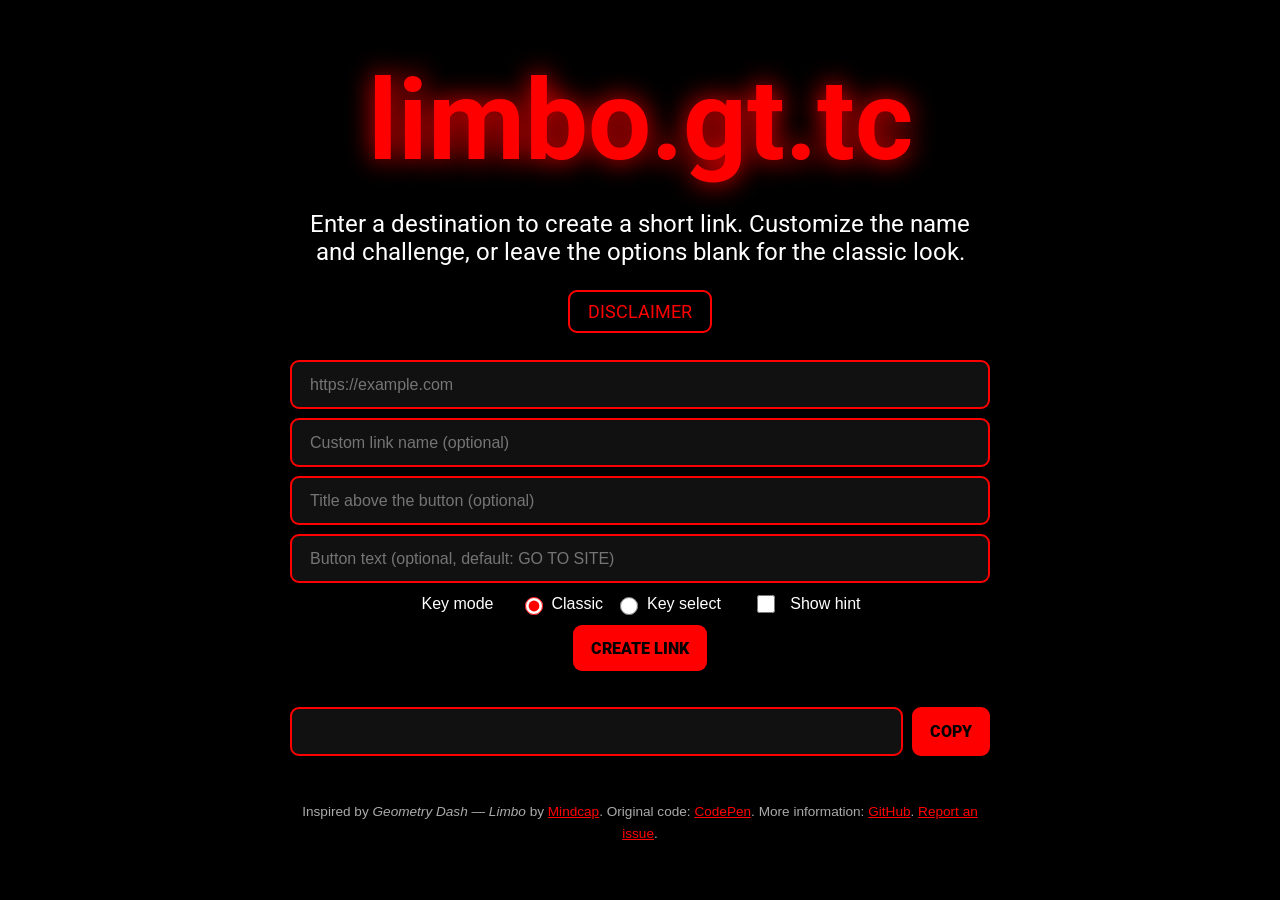
==== index.html @ fcb14371 "Add files via upload" ====
<!doctype html>
<html lang="en">
  <head>
    <meta charset="UTF-8" />
    <meta name="viewport" content="width=device-width, initial-scale=1.0" />
    <title>limbo.gt.tc</title>
    <link rel="stylesheet" href="style.css?v=6" />
    <link rel="icon" type="image/png" href="favicon.png" />
    <script src="script.js?v=7" defer></script>
  </head>
  <body class="generator-page">
    <audio id="limbo-audio" src="limbo.mp3" preload="auto"></audio>
    <main id="link-generator">
      <h1>limbo.gt.tc</h1>
      <p>Enter a destination to create a short link. Customize the name and challenge, or leave the options blank for the classic look.</p>
      <details class="generator-note">
        <summary>DISCLAIMER</summary>
        <p>
          <b>Only HTTPS destinations are accepted.</b> Link names are identifiers,
          not encryption, and anyone with a link can use it. The destination is
          stored on the site database, so links work only while this website
          and its database are available. Do not use this for passwords,
          private documents, or other sensitive information. Some destination
          sites may block redirects, and the challenge requires JavaScript and
          a successful database lookup; audio may be blocked by browser
          settings. <b>Does not support emojis or special characters in the link name, title, nor button text. The site is not responsible for any content on destination sites.</b>
        </p>
      </details>
      <form id="generator-form">
        <input id="destination-input" type="url" placeholder="https://example.com" autocomplete="off" aria-label="Destination URL" required />
        <input id="custom-id-input" type="text" placeholder="Custom link name (optional)" maxlength="36" pattern="[A-Za-z0-9\-]+" autocomplete="off" aria-label="Custom link name (optional)" />
        <input id="page-title-input" type="text" placeholder="Title above the button (optional)" maxlength="80" aria-label="Title above the button (optional)" />
        <input id="button-text-input" type="text" placeholder="Button text (optional, default: GO TO SITE)" maxlength="40" aria-label="Button text (optional, default: GO TO SITE)" />
        <div class="challenge-settings">
          <fieldset class="key-mode-option">
            <legend>Key mode</legend>
            <label><input type="radio" name="key-mode" value="classic" checked /> Classic</label>
            <label><input type="radio" name="key-mode" value="key-select" /> Key select</label>
          </fieldset>
          <label class="checkbox-option">
            <input id="show-hint-input" type="checkbox" />
            Show hint
          </label>
        </div>
        <button type="submit">CREATE LINK</button>
        <span id="form-status" role="status" aria-live="polite"></span>
      </form>
      <div id="generated-link" hidden>
        <input id="link-output" type="text" readonly />
        <button id="copy-link" type="button">COPY</button>
        <span id="copy-status" role="status"></span>
      </div>
      <footer>
        Inspired by <em>Geometry Dash — Limbo</em> by
        <a href="https://www.youtube.com/@mindcap." target="_blank" rel="noopener noreferrer">Mindcap</a>.
        Original code:
        <a href="https://codepen.io/finnchillah/full/mdoGxXd" target="_blank" rel="noopener noreferrer">CodePen</a>.
        More information:
        <a href="https://github.com/syams-sba/limbo.keys" target="_blank" rel="noopener noreferrer">GitHub</a>.
        <a href="mailto:limbo.gt.tc@syamsbhima.com">Report an issue</a>.
      </footer>
    </main>
    <div class="container hidden">
      <div class="key">
        <svg xmlns="http://www.w3.org/2000/svg" viewBox="0 0 24 24">
          <g id="SVGRepo_bgCarrier" stroke-width="0"></g>
          <g
            id="SVGRepo_tracerCarrier"
            stroke-linecap="round"
            stroke-linejoin="round"
          ></g>
          <g id="SVGRepo_iconCarrier">
            <path
              d="M12.65 10C11.83 7.67 9.61 6 7 6c-3.31 0-6 2.69-6 6s2.69 6 6 6c2.61 0 4.83-1.67 5.65-4H17v4h4v-4h2v-4H12.65zM7 14c-1.1 0-2-.9-2-2s.9-2 2-2 2 .9 2 2-.9 2-2 2z"
            ></path>
          </g>
        </svg>
      </div>
      <div class="key">
        <svg xmlns="http://www.w3.org/2000/svg" viewBox="0 0 24 24">
          <g id="SVGRepo_bgCarrier" stroke-width="0"></g>
          <g
            id="SVGRepo_tracerCarrier"
            stroke-linecap="round"
            stroke-linejoin="round"
          ></g>
          <g id="SVGRepo_iconCarrier">
            <path
              d="M12.65 10C11.83 7.67 9.61 6 7 6c-3.31 0-6 2.69-6 6s2.69 6 6 6c2.61 0 4.83-1.67 5.65-4H17v4h4v-4h2v-4H12.65zM7 14c-1.1 0-2-.9-2-2s.9-2 2-2 2 .9 2 2-.9 2-2 2z"
            ></path>
          </g>
        </svg>
      </div>
      <div class="key">
        <svg xmlns="http://www.w3.org/2000/svg" viewBox="0 0 24 24">
          <g id="SVGRepo_bgCarrier" stroke-width="0"></g>
          <g
            id="SVGRepo_tracerCarrier"
            stroke-linecap="round"
            stroke-linejoin="round"
          ></g>
          <g id="SVGRepo_iconCarrier">
            <path
              d="M12.65 10C11.83 7.67 9.61 6 7 6c-3.31 0-6 2.69-6 6s2.69 6 6 6c2.61 0 4.83-1.67 5.65-4H17v4h4v-4h2v-4H12.65zM7 14c-1.1 0-2-.9-2-2s.9-2 2-2 2 .9 2 2-.9 2-2 2z"
            ></path>
          </g>
        </svg>
      </div>
      <div class="key">
        <svg xmlns="http://www.w3.org/2000/svg" viewBox="0 0 24 24">
          <g id="SVGRepo_bgCarrier" stroke-width="0"></g>
          <g
            id="SVGRepo_tracerCarrier"
            stroke-linecap="round"
            stroke-linejoin="round"
          ></g>
          <g id="SVGRepo_iconCarrier">
            <path
              d="M12.65 10C11.83 7.67 9.61 6 7 6c-3.31 0-6 2.69-6 6s2.69 6 6 6c2.61 0 4.83-1.67 5.65-4H17v4h4v-4h2v-4H12.65zM7 14c-1.1 0-2-.9-2-2s.9-2 2-2 2 .9 2 2-.9 2-2 2z"
            ></path>
          </g>
        </svg>
      </div>
      <div class="key">
        <svg xmlns="http://www.w3.org/2000/svg" viewBox="0 0 24 24">
          <g id="SVGRepo_bgCarrier" stroke-width="0"></g>
          <g
            id="SVGRepo_tracerCarrier"
            stroke-linecap="round"
            stroke-linejoin="round"
          ></g>
          <g id="SVGRepo_iconCarrier">
            <path
              d="M12.65 10C11.83 7.67 9.61 6 7 6c-3.31 0-6 2.69-6 6s2.69 6 6 6c2.61 0 4.83-1.67 5.65-4H17v4h4v-4h2v-4H12.65zM7 14c-1.1 0-2-.9-2-2s.9-2 2-2 2 .9 2 2-.9 2-2 2z"
            ></path>
          </g>
        </svg>
      </div>
      <div class="key">
        <svg xmlns="http://www.w3.org/2000/svg" viewBox="0 0 24 24">
          <g id="SVGRepo_bgCarrier" stroke-width="0"></g>
          <g
            id="SVGRepo_tracerCarrier"
            stroke-linecap="round"
            stroke-linejoin="round"
          ></g>
          <g id="SVGRepo_iconCarrier">
            <path
              d="M12.65 10C11.83 7.67 9.61 6 7 6c-3.31 0-6 2.69-6 6s2.69 6 6 6c2.61 0 4.83-1.67 5.65-4H17v4h4v-4h2v-4H12.65zM7 14c-1.1 0-2-.9-2-2s.9-2 2-2 2 .9 2 2-.9 2-2 2z"
            ></path>
          </g>
        </svg>
      </div>
      <div class="key">
        <svg xmlns="http://www.w3.org/2000/svg" viewBox="0 0 24 24">
          <g id="SVGRepo_bgCarrier" stroke-width="0"></g>
          <g
            id="SVGRepo_tracerCarrier"
            stroke-linecap="round"
            stroke-linejoin="round"
          ></g>
          <g id="SVGRepo_iconCarrier">
            <path
              d="M12.65 10C11.83 7.67 9.61 6 7 6c-3.31 0-6 2.69-6 6s2.69 6 6 6c2.61 0 4.83-1.67 5.65-4H17v4h4v-4h2v-4H12.65zM7 14c-1.1 0-2-.9-2-2s.9-2 2-2 2 .9 2 2-.9 2-2 2z"
            ></path>
          </g>
        </svg>
      </div>
      <div class="key">
        <svg xmlns="http://www.w3.org/2000/svg" viewBox="0 0 24 24">
          <g id="SVGRepo_bgCarrier" stroke-width="0"></g>
          <g
            id="SVGRepo_tracerCarrier"
            stroke-linecap="round"
            stroke-linejoin="round"
          ></g>
          <g id="SVGRepo_iconCarrier">
            <path
              d="M12.65 10C11.83 7.67 9.61 6 7 6c-3.31 0-6 2.69-6 6s2.69 6 6 6c2.61 0 4.83-1.67 5.65-4H17v4h4v-4h2v-4H12.65zM7 14c-1.1 0-2-.9-2-2s.9-2 2-2 2 .9 2 2-.9 2-2 2z"
            ></path>
          </g>
        </svg>
      </div>
    </div>
    <p id="challenge-hint" hidden>click anywhere when the correct key flashes</p>
    <div id="wrong">WRONG</div>
    <div id="correct">CORRECT</div>
    <div id="link-title" hidden></div>
    <div id="start-button" class="hidden">GO TO SITE</div>
    <a id="create-own-link" href="https://limbo.gt.tc/" hidden>Create your own Limbo link</a>
    <a id="challenge-report-link" href="mailto:limbo.gt.tc@syamsbhima.com">Report an issue</a>
  </body>
</html>
---- style.css ----
@import url('https://fonts.googleapis.com/css2?family=Roboto:wght@900&display=swap');

body {
	height: 100vh;
	height: 100dvh;
	margin: 0px;
	display: flex;
	align-items: center;
	justify-content: center;
	background-color: #000;
	overflow: hidden;
}

#link-generator {
	width: min(90vw, 700px);
	padding: 2vh 0;
	color: #fff;
	text-align: center;
	font-family: Roboto, Arial, sans-serif;
}

body.generator-page {
	height: auto;
	min-height: 100vh;
	min-height: 100dvh;
	overflow-x: hidden;
	overflow-y: auto;
}
body.generator-page #start-button,
body.generator-page .container,
body.generator-page #wrong,
body.generator-page #correct,
body.generator-page #link-title,
body.generator-page #challenge-hint,
body.generator-page #create-own-link,
body.generator-page #challenge-report-link {
	display: none;
}
#create-own-link[hidden] {
	display: none;
}
#link-generator h1 {
	margin: 0 0 1vh;
	color: #f00;
	font-size: clamp(3rem, 10vw, 7rem);
	text-shadow: 0 0 3vh #f00;
}
#link-generator p {
	font-size: clamp(1rem, 2vw, 1.5rem);
}
#link-generator .generator-note {
	margin-top: 1vh;
	font-size: clamp(.9rem, 1.6vw, 1.15rem);
}
#link-generator .generator-note summary {
	display: inline-block;
	padding: 1vh 2vh;
	border: 2px solid #f00;
	border-radius: 1vh;
	color: #f00;
	cursor: pointer;
	font-size: clamp(.9rem, 1.6vw, 1.15rem);
	user-select: none;
}
#link-generator .generator-note summary:hover {
	background: #f00;
	color: #000;
}
#link-generator .generator-note p {
	margin: 1.5vh auto 0;
	max-width: 650px;
	color: #ccc;
	font: 1rem/1.5 Arial, sans-serif;
}
#link-generator footer {
	margin-top: 4vh;
	color: #aaa;
	font: .85rem Arial, sans-serif;
	line-height: 1.6;
}
#link-generator footer a {
	color: #f00;
}
#link-generator footer a:hover {
	color: #ff0;
}
#generator-form, #generated-link {
	display: flex;
	gap: 1vh;
	justify-content: center;
	flex-wrap: wrap;
	margin-top: 3vh;
}
#destination-input, #custom-id-input, #page-title-input, #button-text-input,
#link-output {
	flex: 1 1 400px;
	min-width: 0;
	box-sizing: border-box;
	padding: 1.5vh 2vh;
	border: 2px solid #f00;
	border-radius: 1vh;
	background: #111;
	color: #fff;
	font: 1rem Arial, sans-serif;
}
#generator-form button, #copy-link {
	padding: 1.5vh 2vh;
	border: 0;
	border-radius: 1vh;
	background: #f00;
	color: #000;
	font: 900 1rem Roboto, Arial, sans-serif;
	cursor: pointer;
}
#generator-form button:hover, #copy-link:hover {
	background: #ff0;
}
#copy-status {
	width: 100%;
	color: #0f0;
	font: 1rem Arial, sans-serif;
}
#form-status {
	width: 100%;
	color: #f88;
	font: 1rem Arial, sans-serif;
}
.challenge-settings {
	flex: 1 1 100%;
	display: flex;
	align-items: center;
	justify-content: center;
	gap: 2rem;
	flex-wrap: wrap;
}
.key-mode-option {
	display: flex;
	align-items: center;
	gap: .75rem;
	margin: 0;
	padding: 0;
	border: 0;
	color: #fff;
	font: 1rem Arial, sans-serif;
}
.key-mode-option legend {
	float: left;
	margin-right: .75rem;
}
.key-mode-option label {
	display: inline-flex;
	align-items: center;
	gap: .35rem;
	cursor: pointer;
}
.key-mode-option input,
.checkbox-option input {
	accent-color: #f00;
}
.checkbox-option {
	color: #fff;
	font: 1rem Arial, sans-serif;
	cursor: pointer;
	display: flex;
	align-items: center;
	gap: .75rem;
}
.checkbox-option input,
.key-mode-option input {
	width: 1.15rem;
	height: 1.15rem;
}

#start-button {
	padding: 2vh 5vh;
	border-radius: 4vh;
	position: absolute;
	max-width: 90vw;
	box-sizing: border-box;
	background-color: #f00;
	font-size: clamp(1.5rem, 10vh, 4rem);
	font-family: Roboto, Arial, sans-serif;
	text-align: center;
	cursor: pointer;
	transition: scale .2s ease, background-color .2s ease, translate .3s ease-in-out;
	user-select: none;
}
#start-button:hover {
	scale: 1.1;
	background-color: #ff0;
}
#start-button:active {
	scale: .95;
}
#create-own-link {
	position: absolute;
	top: calc(50% + clamp(4rem, 10vh, 5.5rem));
	color: #f00;
	font: .9rem Arial, sans-serif;
	text-align: center;
	text-shadow: 0 0 1vh #f00;
}
#create-own-link:hover {
	color: #ff0;
}
#challenge-report-link {
	position: absolute;
	top: calc(50% + clamp(5.5rem, 13vh, 7rem));
	color: #f00;
	font: .9rem Arial, sans-serif;
	text-align: center;
	text-shadow: 0 0 1vh #f00;
}
#challenge-report-link:hover {
	color: #ff0;
}
#start-button.hidden {
	translate: 0px 60vh;
	pointer-events: none;
}
#link-title {
	position: absolute;
	bottom: calc(50% + clamp(5rem, 10vh, 7rem));
	width: min(90vw, 700px);
	padding: 0 1rem;
	box-sizing: border-box;
	color: #fff;
	font: 900 clamp(1.2rem, 5vh, 2.5rem) Roboto, Arial, sans-serif;
	text-align: center;
	text-shadow: 0 0 2vh #fff;
}
#challenge-hint {
	position: absolute;
	top: calc(50% + 31vh);
	width: 90vw;
	margin: 0;
	color: #fff;
	font: .85rem Arial, sans-serif;
	text-align: center;
	text-shadow: 0 0 1vh #fff;
	pointer-events: none;
}

.container {
	width: min(40vh, 44vw);
	height: min(80vh, 88vw);
	position: absolute;
	display: flex;
	flex-wrap: wrap;
	transition: opacity 1s ease, scale 1s ease-in-out;
}
.container.hidden {
	opacity: 0;
	scale: 1.5;
	pointer-events: none;
}

.rotary-container:not(.hidden) {
	transition: opacity 1.3s ease;
}
.rotary-container {
	position: absolute;
	top: 50%;
	left: 50%;
	width: 0;
	height: 0;
}
.rotary-container.hidden {
	opacity: 0;
}

.key {
	width: min(20vh, 22vw);
	height: min(20vh, 22vw);
	--col: #f00;
	color: var(--col);
	text-shadow: 0px 0px 8vh var(--col);
	transition: color .3s ease, text-shadow .3s ease;
	font-size: 16vh;
	font-family: Roboto, Arial, sans-serif;
	font-weight: 900;
	display: flex;
	align-items: center;
	justify-content: center;
	user-select: none;
}
.key svg {
	width: 56%;
	height: 56%;
	fill: currentColor;
	filter: drop-shadow(0 0 5px currentColor);
}
.rotary-container > .key {
	position: absolute;
	left: calc(20vmin * var(--x) - min(10vh, 11vw));
	top: calc(20vmin * var(--y) - min(10vh, 11vw));
}
.rotary-container > .key:nth-child(1) {
	--x: sqrt(.5);
	--y: calc(0 - sqrt(.5));
}
.rotary-container > .key:nth-child(2) {
	--x: 0;
	--y: -1;
}
.rotary-container > .key:nth-child(3) {
	--x: calc(0 - sqrt(.5));
	--y: calc(0 - sqrt(.5));
}
.rotary-container > .key:nth-child(4) {
	--x: -1;
	--y: 0;
}
.rotary-container > .key:nth-child(5) {
	--x: calc(0 - sqrt(.5));
	--y: sqrt(.5);
}
.rotary-container > .key:nth-child(6) {
	--x: 0;
	--y: 1;
}
.rotary-container > .key:nth-child(7) {
	--x: sqrt(.5);
	--y: sqrt(.5);
}
.rotary-container > .key:nth-child(8) {
	--x: 1;
	--y: 0;
}
.rotary-container.key-select-mode > .key {
	cursor: pointer;
}
.rotary-container.key-select-mode > .key:focus-visible {
	outline: 2px solid #fff;
	outline-offset: 4px;
}

#wrong, #correct {
	position: absolute;
	opacity: 0;
	font-size: 18vw;
	cursor: default;
	pointer-events: none;
}

@media (max-width: 600px) {
	#link-generator {
		width: 92vw;
		padding: max(1rem, env(safe-area-inset-top)) 0 max(1rem, env(safe-area-inset-bottom));
	}
	#link-generator h1 {
		font-size: clamp(2.75rem, 15vw, 4.5rem);
	}
	#link-generator > p {
		margin: .75rem 0;
	}
	#generator-form, #generated-link {
		gap: .65rem;
		margin-top: 1rem;
	}
	#destination-input, #custom-id-input, #page-title-input, #button-text-input,
	#link-output {
		flex-basis: 100%;
		padding: .85rem 1rem;
		font-size: 1rem;
	}
	#generator-form button, #copy-link {
		width: 100%;
		min-height: 48px;
		padding: .8rem 1rem;
	}
	.checkbox-option {
		justify-content: flex-start;
		text-align: left;
		line-height: 1.4;
	}
	.challenge-settings {
		justify-content: flex-start;
		gap: .5rem;
	}
	.key-mode-option {
		gap: .25rem;
		font-size: .85rem;
	}
	.key-mode-option legend {
		margin-right: .25rem;
	}
	.checkbox-option {
		gap: .4rem;
		font-size: .85rem;
	}
	.checkbox-option input,
	.key-mode-option input {
		width: 1rem;
		height: 1rem;
	}
	#link-title {
		bottom: calc(50% + 5.5rem);
		width: 92vw;
		font-size: clamp(1.15rem, 6vw, 2rem);
	}
	#start-button {
		max-width: 84vw;
		padding: 1rem 1.25rem;
		font-size: clamp(1.35rem, 8vw, 2.5rem);
		border-radius: 2rem;
	}
	#challenge-hint {
		top: calc(50% + min(31vh, 35vw));
		width: 92vw;
		padding: 0 .5rem;
		box-sizing: border-box;
		font-size: .75rem;
		line-height: 1.35;
	}
}
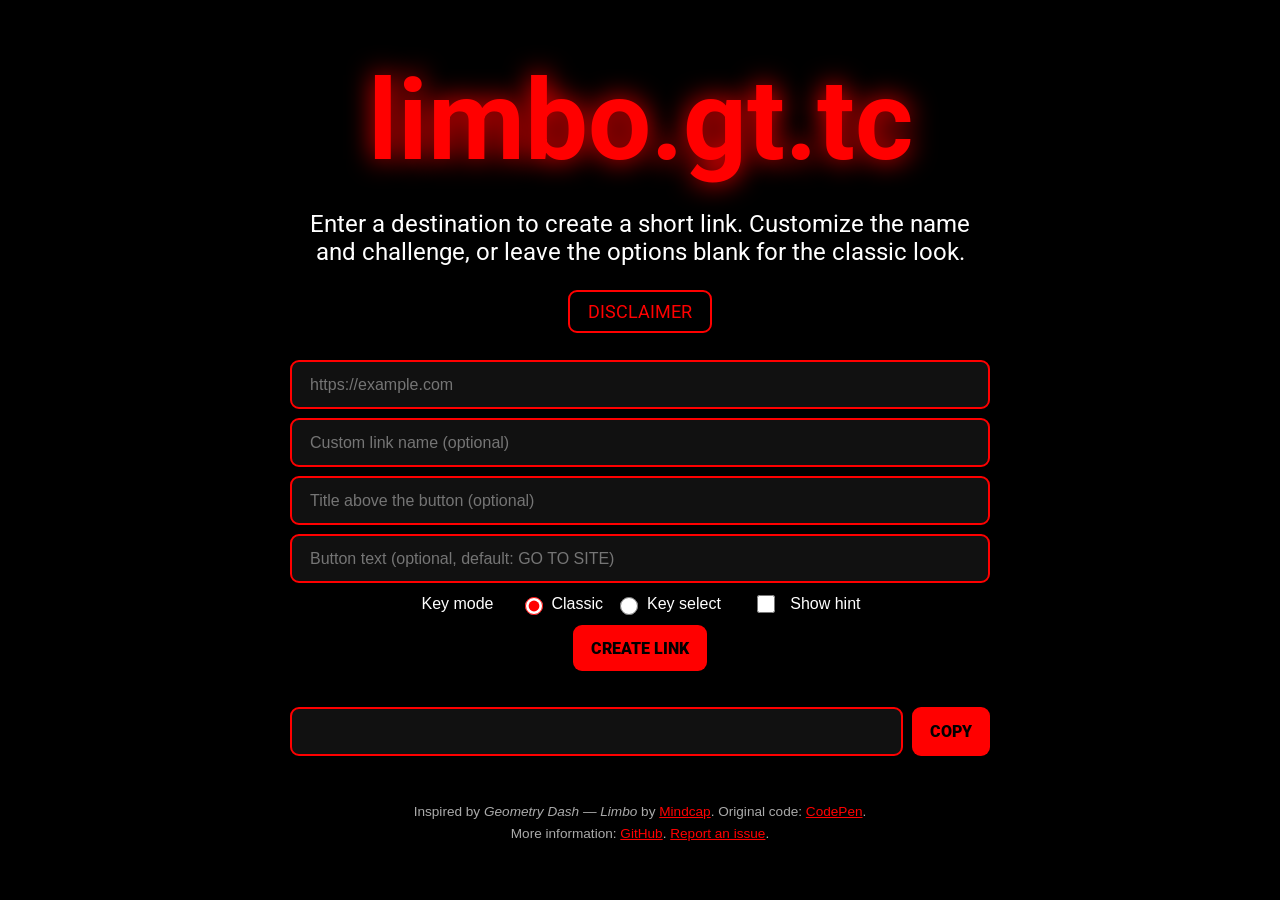
==== commit 2e8cd23e: "Add files via upload" ====
--- a/index.html
+++ b/index.html
@@ -55,6 +55,7 @@
         <a href="https://www.youtube.com/@mindcap." target="_blank" rel="noopener noreferrer">Mindcap</a>.
         Original code:
         <a href="https://codepen.io/finnchillah/full/mdoGxXd" target="_blank" rel="noopener noreferrer">CodePen</a>.
+        <br>
         More information:
         <a href="https://github.com/syams-sba/limbo.keys" target="_blank" rel="noopener noreferrer">GitHub</a>.
         <a href="mailto:limbo.gt.tc@syamsbhima.com">Report an issue</a>.
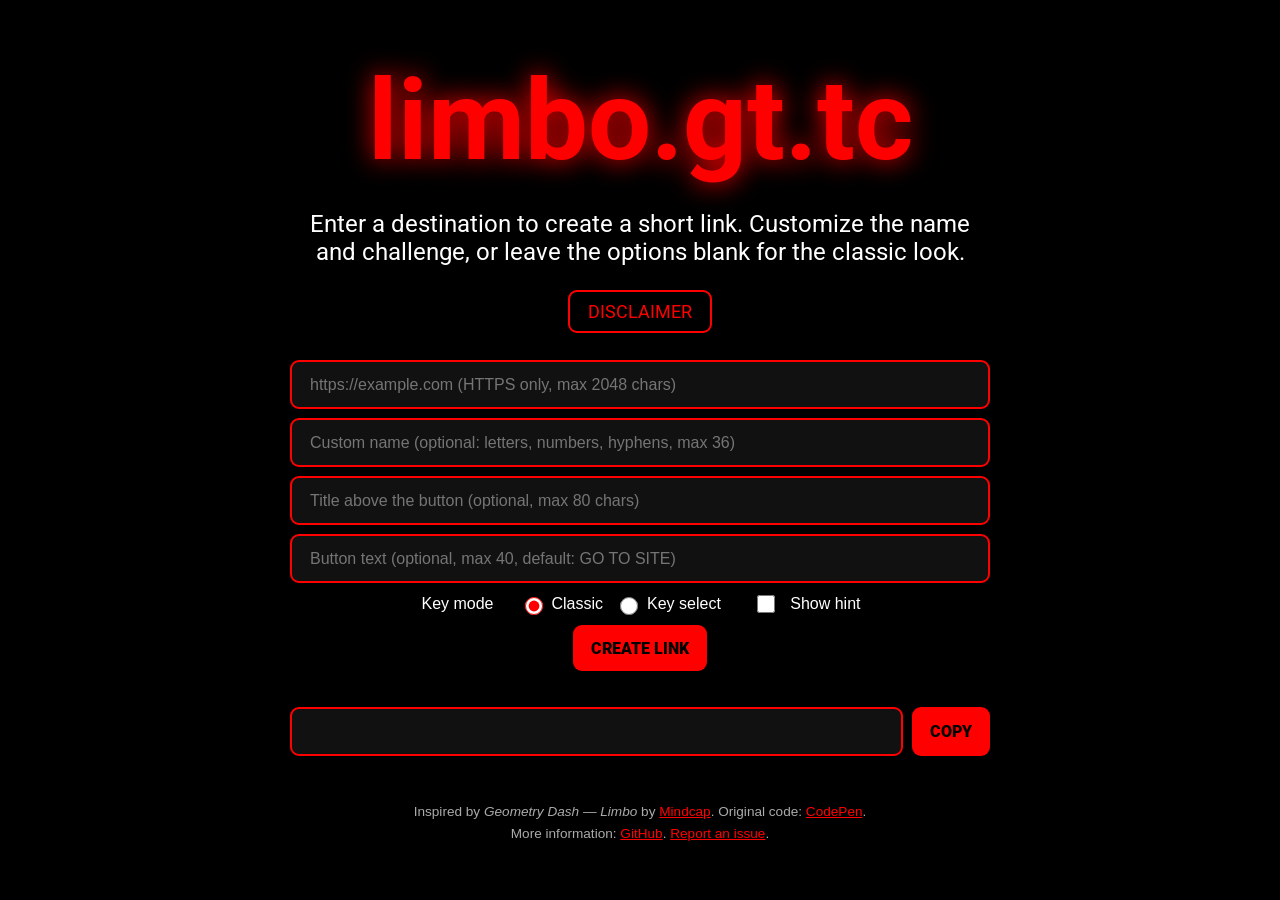
==== commit 9b1443ab: "Add files via upload" ====
--- a/index.html
+++ b/index.html
@@ -4,9 +4,9 @@
     <meta charset="UTF-8" />
     <meta name="viewport" content="width=device-width, initial-scale=1.0" />
     <title>limbo.gt.tc</title>
-    <link rel="stylesheet" href="style.css?v=6" />
+    <link rel="stylesheet" href="style.css?v=7" />
     <link rel="icon" type="image/png" href="favicon.png" />
-    <script src="script.js?v=7" defer></script>
+    <script src="script.js?v=8" defer></script>
   </head>
   <body class="generator-page">
     <audio id="limbo-audio" src="limbo.mp3" preload="auto"></audio>
@@ -16,6 +16,9 @@
       <details class="generator-note">
         <summary>DISCLAIMER</summary>
         <p>
+          <b>Photosensitivity warning:</b> the challenge uses flashing,
+          blinking, and rotating visuals plus audio, and may not be suitable
+          for people with photosensitive epilepsy or motion sensitivity.
           <b>Only HTTPS destinations are accepted.</b> Link names are identifiers,
           not encryption, and anyone with a link can use it. The destination is
           stored on the site database, so links work only while this website
@@ -27,10 +30,10 @@
         </p>
       </details>
       <form id="generator-form">
-        <input id="destination-input" type="url" placeholder="https://example.com" autocomplete="off" aria-label="Destination URL" required />
-        <input id="custom-id-input" type="text" placeholder="Custom link name (optional)" maxlength="36" pattern="[A-Za-z0-9\-]+" autocomplete="off" aria-label="Custom link name (optional)" />
-        <input id="page-title-input" type="text" placeholder="Title above the button (optional)" maxlength="80" aria-label="Title above the button (optional)" />
-        <input id="button-text-input" type="text" placeholder="Button text (optional, default: GO TO SITE)" maxlength="40" aria-label="Button text (optional, default: GO TO SITE)" />
+        <input id="destination-input" type="url" placeholder="https://example.com (HTTPS only, max 2048 chars)" maxlength="2048" autocomplete="off" aria-label="Destination URL (HTTPS only, max 2048 characters)" required />
+        <input id="custom-id-input" type="text" placeholder="Custom name (optional: letters, numbers, hyphens, max 36)" maxlength="36" pattern="[A-Za-z0-9\-]+" autocomplete="off" aria-label="Custom link name (optional, letters, numbers and hyphens, max 36 characters)" />
+        <input id="page-title-input" type="text" placeholder="Title above the button (optional, max 80 chars)" maxlength="80" aria-label="Title above the button (optional, max 80 characters)" />
+        <input id="button-text-input" type="text" placeholder="Button text (optional, max 40, default: GO TO SITE)" maxlength="40" aria-label="Button text (optional, max 40 characters, default: GO TO SITE)" />
         <div class="challenge-settings">
           <fieldset class="key-mode-option">
             <legend>Key mode</legend>
@@ -190,5 +193,6 @@
     <div id="start-button" class="hidden">GO TO SITE</div>
     <a id="create-own-link" href="https://limbo.gt.tc/" hidden>Create your own Limbo link</a>
     <a id="challenge-report-link" href="mailto:limbo.gt.tc@syamsbhima.com">Report an issue</a>
+    <p id="challenge-warning">Warning: flashing lights and sound.</p>
   </body>
 </html>
--- a/style.css
+++ b/style.css
@@ -33,7 +33,8 @@
 body.generator-page #link-title,
 body.generator-page #challenge-hint,
 body.generator-page #create-own-link,
-body.generator-page #challenge-report-link {
+body.generator-page #challenge-report-link,
+body.generator-page #challenge-warning {
 	display: none;
 }
 #create-own-link[hidden] {
@@ -213,6 +214,17 @@
 }
 #challenge-report-link:hover {
 	color: #ff0;
+}
+#challenge-warning {
+	position: absolute;
+	top: calc(50% + clamp(7.5rem, 17vh, 9.5rem));
+	margin: 0;
+	color: #aaa;
+	font: .8rem Arial, sans-serif;
+	text-align: center;
+}
+#challenge-warning[hidden] {
+	display: none;
 }
 #start-button.hidden {
 	translate: 0px 60vh;
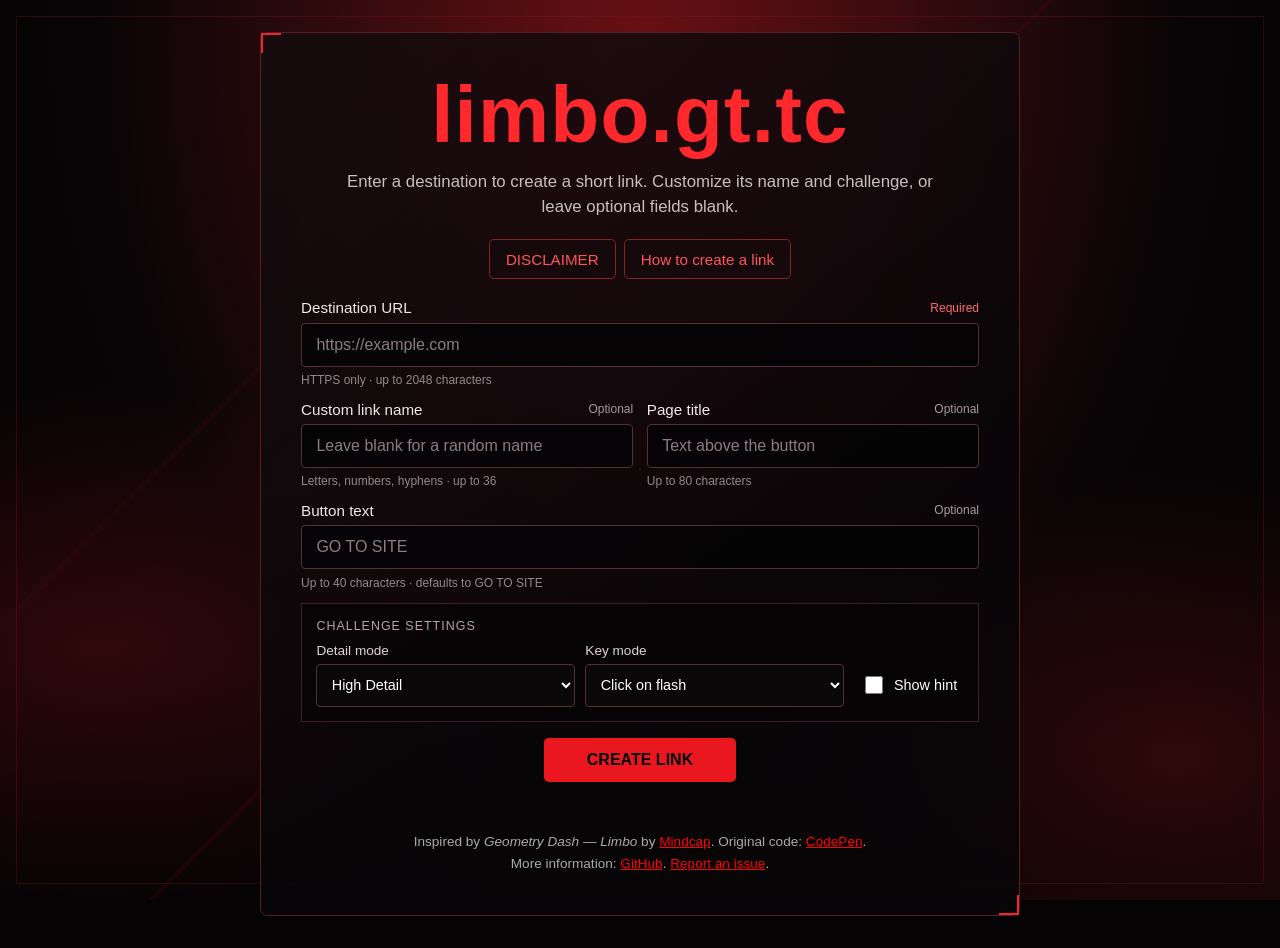
==== commit de8c227a: "Add files via upload" ====
--- a/index.html
+++ b/index.html
@@ -1,198 +1,374 @@
-<!doctype html>
-<html lang="en">
-  <head>
-    <meta charset="UTF-8" />
-    <meta name="viewport" content="width=device-width, initial-scale=1.0" />
-    <title>limbo.gt.tc</title>
-    <link rel="stylesheet" href="style.css?v=7" />
-    <link rel="icon" type="image/png" href="favicon.png" />
-    <script src="script.js?v=8" defer></script>
-  </head>
-  <body class="generator-page">
-    <audio id="limbo-audio" src="limbo.mp3" preload="auto"></audio>
-    <main id="link-generator">
-      <h1>limbo.gt.tc</h1>
-      <p>Enter a destination to create a short link. Customize the name and challenge, or leave the options blank for the classic look.</p>
-      <details class="generator-note">
-        <summary>DISCLAIMER</summary>
-        <p>
-          <b>Photosensitivity warning:</b> the challenge uses flashing,
-          blinking, and rotating visuals plus audio, and may not be suitable
-          for people with photosensitive epilepsy or motion sensitivity.
-          <b>Only HTTPS destinations are accepted.</b> Link names are identifiers,
-          not encryption, and anyone with a link can use it. The destination is
-          stored on the site database, so links work only while this website
-          and its database are available. Do not use this for passwords,
-          private documents, or other sensitive information. Some destination
-          sites may block redirects, and the challenge requires JavaScript and
-          a successful database lookup; audio may be blocked by browser
-          settings. <b>Does not support emojis or special characters in the link name, title, nor button text. The site is not responsible for any content on destination sites.</b>
-        </p>
-      </details>
-      <form id="generator-form">
-        <input id="destination-input" type="url" placeholder="https://example.com (HTTPS only, max 2048 chars)" maxlength="2048" autocomplete="off" aria-label="Destination URL (HTTPS only, max 2048 characters)" required />
-        <input id="custom-id-input" type="text" placeholder="Custom name (optional: letters, numbers, hyphens, max 36)" maxlength="36" pattern="[A-Za-z0-9\-]+" autocomplete="off" aria-label="Custom link name (optional, letters, numbers and hyphens, max 36 characters)" />
-        <input id="page-title-input" type="text" placeholder="Title above the button (optional, max 80 chars)" maxlength="80" aria-label="Title above the button (optional, max 80 characters)" />
-        <input id="button-text-input" type="text" placeholder="Button text (optional, max 40, default: GO TO SITE)" maxlength="40" aria-label="Button text (optional, max 40 characters, default: GO TO SITE)" />
-        <div class="challenge-settings">
-          <fieldset class="key-mode-option">
-            <legend>Key mode</legend>
-            <label><input type="radio" name="key-mode" value="classic" checked /> Classic</label>
-            <label><input type="radio" name="key-mode" value="key-select" /> Key select</label>
-          </fieldset>
-          <label class="checkbox-option">
-            <input id="show-hint-input" type="checkbox" />
-            Show hint
-          </label>
-        </div>
-        <button type="submit">CREATE LINK</button>
-        <span id="form-status" role="status" aria-live="polite"></span>
-      </form>
-      <div id="generated-link" hidden>
-        <input id="link-output" type="text" readonly />
-        <button id="copy-link" type="button">COPY</button>
-        <span id="copy-status" role="status"></span>
-      </div>
-      <footer>
-        Inspired by <em>Geometry Dash — Limbo</em> by
-        <a href="https://www.youtube.com/@mindcap." target="_blank" rel="noopener noreferrer">Mindcap</a>.
-        Original code:
-        <a href="https://codepen.io/finnchillah/full/mdoGxXd" target="_blank" rel="noopener noreferrer">CodePen</a>.
-        <br>
-        More information:
-        <a href="https://github.com/syams-sba/limbo.keys" target="_blank" rel="noopener noreferrer">GitHub</a>.
-        <a href="mailto:limbo.gt.tc@syamsbhima.com">Report an issue</a>.
-      </footer>
-    </main>
-    <div class="container hidden">
-      <div class="key">
-        <svg xmlns="http://www.w3.org/2000/svg" viewBox="0 0 24 24">
-          <g id="SVGRepo_bgCarrier" stroke-width="0"></g>
-          <g
-            id="SVGRepo_tracerCarrier"
-            stroke-linecap="round"
-            stroke-linejoin="round"
-          ></g>
-          <g id="SVGRepo_iconCarrier">
-            <path
-              d="M12.65 10C11.83 7.67 9.61 6 7 6c-3.31 0-6 2.69-6 6s2.69 6 6 6c2.61 0 4.83-1.67 5.65-4H17v4h4v-4h2v-4H12.65zM7 14c-1.1 0-2-.9-2-2s.9-2 2-2 2 .9 2 2-.9 2-2 2z"
-            ></path>
-          </g>
-        </svg>
-      </div>
-      <div class="key">
-        <svg xmlns="http://www.w3.org/2000/svg" viewBox="0 0 24 24">
-          <g id="SVGRepo_bgCarrier" stroke-width="0"></g>
-          <g
-            id="SVGRepo_tracerCarrier"
-            stroke-linecap="round"
-            stroke-linejoin="round"
-          ></g>
-          <g id="SVGRepo_iconCarrier">
-            <path
-              d="M12.65 10C11.83 7.67 9.61 6 7 6c-3.31 0-6 2.69-6 6s2.69 6 6 6c2.61 0 4.83-1.67 5.65-4H17v4h4v-4h2v-4H12.65zM7 14c-1.1 0-2-.9-2-2s.9-2 2-2 2 .9 2 2-.9 2-2 2z"
-            ></path>
-          </g>
-        </svg>
-      </div>
-      <div class="key">
-        <svg xmlns="http://www.w3.org/2000/svg" viewBox="0 0 24 24">
-          <g id="SVGRepo_bgCarrier" stroke-width="0"></g>
-          <g
-            id="SVGRepo_tracerCarrier"
-            stroke-linecap="round"
-            stroke-linejoin="round"
-          ></g>
-          <g id="SVGRepo_iconCarrier">
-            <path
-              d="M12.65 10C11.83 7.67 9.61 6 7 6c-3.31 0-6 2.69-6 6s2.69 6 6 6c2.61 0 4.83-1.67 5.65-4H17v4h4v-4h2v-4H12.65zM7 14c-1.1 0-2-.9-2-2s.9-2 2-2 2 .9 2 2-.9 2-2 2z"
-            ></path>
-          </g>
-        </svg>
-      </div>
-      <div class="key">
-        <svg xmlns="http://www.w3.org/2000/svg" viewBox="0 0 24 24">
-          <g id="SVGRepo_bgCarrier" stroke-width="0"></g>
-          <g
-            id="SVGRepo_tracerCarrier"
-            stroke-linecap="round"
-            stroke-linejoin="round"
-          ></g>
-          <g id="SVGRepo_iconCarrier">
-            <path
-              d="M12.65 10C11.83 7.67 9.61 6 7 6c-3.31 0-6 2.69-6 6s2.69 6 6 6c2.61 0 4.83-1.67 5.65-4H17v4h4v-4h2v-4H12.65zM7 14c-1.1 0-2-.9-2-2s.9-2 2-2 2 .9 2 2-.9 2-2 2z"
-            ></path>
-          </g>
-        </svg>
-      </div>
-      <div class="key">
-        <svg xmlns="http://www.w3.org/2000/svg" viewBox="0 0 24 24">
-          <g id="SVGRepo_bgCarrier" stroke-width="0"></g>
-          <g
-            id="SVGRepo_tracerCarrier"
-            stroke-linecap="round"
-            stroke-linejoin="round"
-          ></g>
-          <g id="SVGRepo_iconCarrier">
-            <path
-              d="M12.65 10C11.83 7.67 9.61 6 7 6c-3.31 0-6 2.69-6 6s2.69 6 6 6c2.61 0 4.83-1.67 5.65-4H17v4h4v-4h2v-4H12.65zM7 14c-1.1 0-2-.9-2-2s.9-2 2-2 2 .9 2 2-.9 2-2 2z"
-            ></path>
-          </g>
-        </svg>
-      </div>
-      <div class="key">
-        <svg xmlns="http://www.w3.org/2000/svg" viewBox="0 0 24 24">
-          <g id="SVGRepo_bgCarrier" stroke-width="0"></g>
-          <g
-            id="SVGRepo_tracerCarrier"
-            stroke-linecap="round"
-            stroke-linejoin="round"
-          ></g>
-          <g id="SVGRepo_iconCarrier">
-            <path
-              d="M12.65 10C11.83 7.67 9.61 6 7 6c-3.31 0-6 2.69-6 6s2.69 6 6 6c2.61 0 4.83-1.67 5.65-4H17v4h4v-4h2v-4H12.65zM7 14c-1.1 0-2-.9-2-2s.9-2 2-2 2 .9 2 2-.9 2-2 2z"
-            ></path>
-          </g>
-        </svg>
-      </div>
-      <div class="key">
-        <svg xmlns="http://www.w3.org/2000/svg" viewBox="0 0 24 24">
-          <g id="SVGRepo_bgCarrier" stroke-width="0"></g>
-          <g
-            id="SVGRepo_tracerCarrier"
-            stroke-linecap="round"
-            stroke-linejoin="round"
-          ></g>
-          <g id="SVGRepo_iconCarrier">
-            <path
-              d="M12.65 10C11.83 7.67 9.61 6 7 6c-3.31 0-6 2.69-6 6s2.69 6 6 6c2.61 0 4.83-1.67 5.65-4H17v4h4v-4h2v-4H12.65zM7 14c-1.1 0-2-.9-2-2s.9-2 2-2 2 .9 2 2-.9 2-2 2z"
-            ></path>
-          </g>
-        </svg>
-      </div>
-      <div class="key">
-        <svg xmlns="http://www.w3.org/2000/svg" viewBox="0 0 24 24">
-          <g id="SVGRepo_bgCarrier" stroke-width="0"></g>
-          <g
-            id="SVGRepo_tracerCarrier"
-            stroke-linecap="round"
-            stroke-linejoin="round"
-          ></g>
-          <g id="SVGRepo_iconCarrier">
-            <path
-              d="M12.65 10C11.83 7.67 9.61 6 7 6c-3.31 0-6 2.69-6 6s2.69 6 6 6c2.61 0 4.83-1.67 5.65-4H17v4h4v-4h2v-4H12.65zM7 14c-1.1 0-2-.9-2-2s.9-2 2-2 2 .9 2 2-.9 2-2 2z"
-            ></path>
-          </g>
-        </svg>
-      </div>
-    </div>
-    <p id="challenge-hint" hidden>click anywhere when the correct key flashes</p>
-    <div id="wrong">WRONG</div>
-    <div id="correct">CORRECT</div>
-    <div id="link-title" hidden></div>
-    <div id="start-button" class="hidden">GO TO SITE</div>
-    <a id="create-own-link" href="https://limbo.gt.tc/" hidden>Create your own Limbo link</a>
-    <a id="challenge-report-link" href="mailto:limbo.gt.tc@syamsbhima.com">Report an issue</a>
-    <p id="challenge-warning">Warning: flashing lights and sound.</p>
-  </body>
-</html>
+<!doctype html>
+<html lang="en">
+  <head>
+    <meta charset="UTF-8" />
+    <meta name="viewport" content="width=device-width, initial-scale=1.0" />
+    <title>limbo.gt.tc</title>
+    <link rel="stylesheet" href="style.css?v=31" />
+    <link rel="icon" type="image/png" href="favicon.png" />
+    <script src="script.js?v=24" defer></script>
+  </head>
+  <body class="generator-page">
+    <audio id="limbo-audio" src="limbo.mp3" preload="auto"></audio>
+    <main id="link-generator">
+      <h1>limbo.gt.tc</h1>
+      <p>Enter a destination to create a short link. Customize its name and challenge, or leave optional fields blank.</p>
+      <nav class="generator-links" aria-label="Link information">
+        <details class="generator-note">
+          <summary>DISCLAIMER</summary>
+          <p>
+            <b>Photosensitivity warning:</b> the challenge uses flashing,
+            blinking, and rotating visuals plus audio, and may not be suitable
+            for people with photosensitive epilepsy or motion sensitivity.
+            <b>Only HTTPS destinations are accepted.</b> Link names are identifiers,
+            not encryption, and anyone with a link can use it. The destination is
+            stored on the site database, so links work only while this website
+            and its database are available. Do not use this for passwords,
+            private documents, or other sensitive information. Some destination
+            sites may block redirects, and the challenge requires JavaScript and
+            a successful database lookup; audio may be blocked by browser
+            settings. <b>Does not support emojis or special characters in the link name, title, nor button text. The site is not responsible for any content on destination sites.</b>
+          </p>
+        </details>
+        <a class="guide-link" href="how-to-create.html">How to create a link</a>
+      </nav>
+      <form id="generator-form">
+        <label class="form-field form-field-wide" for="destination-input">
+          <span>Destination URL <span class="required-mark">Required</span></span>
+          <input id="destination-input" type="url" placeholder="https://example.com" maxlength="2048" autocomplete="url" aria-describedby="destination-help" required />
+          <span class="field-help" id="destination-help">HTTPS only · up to 2048 characters</span>
+        </label>
+        <label class="form-field" for="custom-id-input">
+          <span>Custom link name <span class="optional-mark">Optional</span></span>
+          <input id="custom-id-input" type="text" placeholder="Leave blank for a random name" maxlength="36" pattern="[A-Za-z0-9\-]+" autocomplete="off" aria-describedby="custom-id-help" />
+          <span class="field-help" id="custom-id-help">Letters, numbers, hyphens · up to 36</span>
+        </label>
+        <label class="form-field" for="page-title-input">
+          <span>Page title <span class="optional-mark">Optional</span></span>
+          <input id="page-title-input" type="text" placeholder="Text above the button" maxlength="80" aria-describedby="page-title-help" />
+          <span class="field-help" id="page-title-help">Up to 80 characters</span>
+        </label>
+        <label class="form-field form-field-wide" for="button-text-input">
+          <span>Button text <span class="optional-mark">Optional</span></span>
+          <input id="button-text-input" type="text" placeholder="GO TO SITE" maxlength="40" aria-describedby="button-text-help" />
+          <span class="field-help" id="button-text-help">Up to 40 characters · defaults to GO TO SITE</span>
+        </label>
+        <div class="challenge-settings">
+          <p class="settings-title">CHALLENGE SETTINGS</p>
+          <label class="setting-field" for="detail-mode-input">
+            <span>Detail mode</span>
+            <select id="detail-mode-input" name="detail-mode">
+              <option value="high-detail" selected>High Detail</option>
+              <option value="low-detail">Low Detail (for low end devices)</option>
+            </select>
+          </label>
+          <label class="setting-field" for="key-mode-input">
+            <span>Key mode</span>
+            <select id="key-mode-input" name="key-mode">
+              <option value="classic" selected>Click on flash</option>
+              <option value="key-select">Select the correct key</option>
+            </select>
+          </label>
+          <label class="checkbox-option">
+            <input id="show-hint-input" type="checkbox" />
+            Show hint
+          </label>
+        </div>
+        <button class="create-link-button" type="submit">CREATE LINK</button>
+        <span id="form-status" role="status" aria-live="polite"></span>
+      </form>
+      <div id="generated-link" hidden>
+        <input id="link-output" type="text" aria-label="Generated short link" readonly />
+        <button id="copy-link" type="button">COPY</button>
+        <span id="copy-status" role="status"></span>
+      </div>
+      <footer>
+        Inspired by <em>Geometry Dash — Limbo</em> by
+        <a href="https://www.youtube.com/@mindcap." target="_blank" rel="noopener noreferrer">Mindcap</a>.
+        Original code:
+        <a href="https://codepen.io/finnchillah/full/mdoGxXd" target="_blank" rel="noopener noreferrer">CodePen</a>.
+        <br>
+        More information:
+        <a href="https://github.com/syams-sba/limbo.keys"c:\Users\Adriean Prasetyo\Downloads\files\index.html target="_blank" rel="noopener noreferrer">GitHub</a>.
+        <a href="mailto:limbo.gt.tc@syamsbhima.com">Report an issue</a>.
+      </footer>
+    </main>
+    <iframe id="outcome-scene" title="Challenge result animation" hidden></iframe>
+<svg id="challenge-scene" viewBox="0 0 1600 900" aria-hidden="true" preserveAspectRatio="xMidYMid slice">
+      <title id="scene-title">Static Limbo visual sequence</title>
+      <desc id="scene-description">A fixed black, red, and amber abstract composition of luminous facets, rails, and intersecting light trails.</desc>
+      <defs>
+        <radialGradient id="ground" cx="52%" cy="49%" r="76%">
+          <stop offset="0" stop-color="#521009"/>
+          <stop offset=".32" stop-color="#1b0606"/>
+          <stop offset=".72" stop-color="#070304"/>
+          <stop offset="1" stop-color="#010102"/>
+        </radialGradient>
+        <linearGradient id="ember" x1="0" y1="0" x2="0" y2="1">
+          <stop stop-color="#fff2a0"/>
+          <stop offset=".2" stop-color="#ffb41c"/>
+          <stop offset=".63" stop-color="#df2b0d"/>
+          <stop offset="1" stop-color="#390307"/>
+        </linearGradient>
+        <linearGradient id="ruby" x1="0" y1="0" x2="1" y2="1">
+          <stop stop-color="#ff5731"/>
+          <stop offset=".37" stop-color="#9b100c"/>
+          <stop offset="1" stop-color="#280306"/>
+        </linearGradient>
+        <linearGradient id="rail" x1="0" y1="0" x2="1" y2="0">
+          <stop stop-color="#160406" stop-opacity="0"/>
+          <stop offset=".18" stop-color="#a40c0b"/>
+          <stop offset=".48" stop-color="#ff6d15"/>
+          <stop offset=".78" stop-color="#a40c0b"/>
+          <stop offset="1" stop-color="#160406" stop-opacity="0"/>
+        </linearGradient>
+        <linearGradient id="cool" x1="0" y1="0" x2="1" y2="1">
+          <stop stop-color="#b6ffff" stop-opacity=".82"/>
+          <stop offset=".42" stop-color="#7772dc" stop-opacity=".33"/>
+          <stop offset="1" stop-color="#261255" stop-opacity="0"/>
+        </linearGradient>
+        <filter id="glow" x="-60%" y="-60%" width="220%" height="220%">
+          <feGaussianBlur stdDeviation="5" result="blur"/>
+          <feMerge><feMergeNode in="blur"/><feMergeNode in="SourceGraphic"/></feMerge>
+        </filter>
+        <filter id="soft" x="-60%" y="-60%" width="220%" height="220%">
+          <feGaussianBlur stdDeviation="22"/>
+        </filter>
+        <filter id="grain" x="-10%" y="-10%" width="120%" height="120%">
+          <feTurbulence type="fractalNoise" baseFrequency=".78" numOctaves="2" seed="14" result="noise"/>
+          <feColorMatrix in="noise" type="saturate" values="0" result="mono"/>
+          <feComponentTransfer in="mono"><feFuncA type="table" tableValues="0 .13"/></feComponentTransfer>
+        </filter>
+        <g id="facet">
+          <path d="M0 45 26 0 52 45 26 91Z" fill="url(#ruby)"/>
+          <path d="M26 0 39 45 26 91Z" fill="#ffbd29" fill-opacity=".35"/>
+          <path d="M0 45 26 38 52 45 26 53Z" fill="#ff6f20" fill-opacity=".35"/>
+          <path d="M5 45 26 8 47 45 26 82Z" fill="none" stroke="#f05018" stroke-opacity=".42" stroke-width="3"/>
+        </g>
+        <g id="lantern">
+          <path d="M0 31 18 0 36 31 18 62Z" fill="url(#ember)"/>
+          <path d="M18 6 29 31 18 55 7 31Z" fill="#ffe85a" fill-opacity=".58"/>
+          <path d="M0 31 18 0 36 31 18 62Z" fill="none" stroke="#ff8b13" stroke-opacity=".65" stroke-width="2"/>
+        </g>
+      </defs>
+
+      <rect width="1600" height="900" fill="url(#ground)"/>
+      <ellipse class="ambient" cx="804" cy="461" rx="574" ry="237" fill="#c01908" opacity=".17" filter="url(#soft)"/>
+      <ellipse class="ambient" cx="780" cy="786" rx="685" ry="86" fill="#e63b0d" opacity=".15" filter="url(#soft)"/>
+      <g opacity=".68" filter="url(#glow)">
+        <path d="M0 132H510" stroke="#b4140d" stroke-width="4"/>
+        <path d="M0 177H436" stroke="#cc1b0f" stroke-width="2"/>
+        <path d="M0 244H520" stroke="#7c0c0e" stroke-width="5"/>
+        <path d="M0 319H397" stroke="#ca1a0c" stroke-width="3"/>
+        <path d="M0 394H476" stroke="#9f100d" stroke-width="4"/>
+        <path d="M0 465H348" stroke="#e92911" stroke-width="2"/>
+        <path d="M0 532H432" stroke="#7a0b0c" stroke-width="5"/>
+      </g>
+      <g opacity=".35">
+        <path d="M0 145H479M0 262H469M0 405H524M0 548H360" stroke="#f4511c" stroke-width="1"/>
+        <path d="M1120 112H1600M1190 225H1600M1118 340H1600M1242 452H1600" stroke="#7b0c12" stroke-width="2"/>
+      </g>
+
+      <g class="web-a" opacity=".35" fill="none" stroke-linecap="round">
+        <path d="M229 742 538 174 837 742 1250 169 1474 788" stroke="#e53716" stroke-width="5"/>
+        <path d="M116 580 583 239 1070 774 1459 193" stroke="#ff681f" stroke-width="3"/>
+        <path d="M334 809 770 161 1202 752" stroke="#9d1113" stroke-width="8"/>
+        <path d="M431 115 720 824M741 83 432 781M1037 74 642 831M1304 88 925 807" stroke="#ce1c12" stroke-width="2"/>
+        <path d="M181 667 650 356 1447 570M181 388 913 785 1407 321" stroke="#5f1014" stroke-width="4"/>
+      </g>
+      <g class="web-b" opacity=".34" fill="none" stroke="url(#cool)">
+        <path d="M258 811 832 131 1573 538" stroke-width="4"/>
+        <path d="M125 593 1048 255 1466 786" stroke-width="3"/>
+        <path d="M410 221 994 804 1505 236" stroke-width="2"/>
+      </g>
+
+      <g class="bright-trails" filter="url(#glow)">
+        <path d="M178 748 456 433 620 785 889 319 1129 733 1427 475" fill="none" stroke="#f25815" stroke-opacity=".7" stroke-width="10"/>
+        <path d="M178 748 456 433 620 785 889 319 1129 733 1427 475" fill="none" stroke="#ffb421" stroke-opacity=".22" stroke-width="3"/>
+        <path d="M300 668 661 503 989 648 1268 387" fill="none" stroke="#cb1a12" stroke-width="5"/>
+      </g>
+
+      <g opacity=".86">
+        <path d="M163 53H1437" stroke="url(#rail)" stroke-width="7" filter="url(#glow)"/>
+        <path d="M120 846H1480" stroke="url(#rail)" stroke-width="7" filter="url(#glow)"/>
+        <path d="M177 81H1423M161 820H1439" stroke="#651012" stroke-width="2"/>
+      </g>
+
+      <g class="top-row">
+        <g transform="translate(161 33) scale(.9)">
+        <use href="#facet" x="0"/><use href="#facet" x="87"/><use href="#facet" x="174"/><use href="#facet" x="261"/>
+        <use href="#lantern" x="348"/><use href="#facet" x="435"/><use href="#lantern" x="522"/><use href="#facet" x="609"/>
+        <use href="#facet" x="696"/><use href="#lantern" x="783"/><use href="#facet" x="870"/><use href="#lantern" x="957"/>
+          <use href="#facet" x="1044"/><use href="#facet" x="1131"/><use href="#lantern" x="1218"/>
+        </g>
+      </g>
+      <g class="bottom-row">
+        <g transform="translate(145 777) scale(.98)">
+        <use href="#lantern" x="0"/><use href="#facet" x="82"/><use href="#lantern" x="164"/><use href="#facet" x="246"/>
+        <use href="#facet" x="328"/><use href="#lantern" x="410"/><use href="#facet" x="492"/><use href="#lantern" x="574"/>
+        <use href="#facet" x="656"/><use href="#lantern" x="738"/><use href="#facet" x="820"/><use href="#lantern" x="902"/>
+          <use href="#facet" x="984"/><use href="#lantern" x="1066"/><use href="#facet" x="1148"/><use href="#lantern" x="1230"/>
+        </g>
+      </g>
+
+      <g class="shards" opacity=".82" filter="url(#glow)">
+        <path d="M576 249 676 181 731 295 651 362Z" fill="url(#ruby)"/>
+        <path d="M772 160 852 237 808 344 709 270Z" fill="url(#ruby)"/>
+        <path d="M958 210 1079 174 1117 290 1001 326Z" fill="url(#ruby)"/>
+        <path d="M1047 418 1181 349 1240 473 1105 543Z" fill="url(#ruby)"/>
+        <path d="M879 570 977 488 1088 575 980 676Z" fill="url(#ember)"/>
+        <path d="M581 558 670 446 792 532 704 650Z" fill="url(#ruby)"/>
+        <path d="M369 497 469 414 550 510 448 586Z" fill="url(#ruby)"/>
+        <path d="M1210 612 1325 532 1383 649 1275 735Z" fill="url(#ruby)"/>
+      </g>
+      <g opacity=".36" fill="#ff4b18">
+        <path d="M463 205 507 158 546 239 503 278Z"/><path d="M1192 159 1257 110 1282 199 1219 246Z"/>
+        <path d="M272 599 344 554 358 632 289 674Z"/><path d="M1398 326 1468 291 1491 359 1420 396Z"/>
+      </g>
+
+      <g fill="#fff5cf" opacity=".64" filter="url(#glow)">
+        <circle class="spark" cx="271" cy="266" r="3"/><circle class="spark" cx="337" cy="703" r="4"/><circle class="spark" cx="522" cy="122" r="2"/>
+        <circle class="spark" cx="663" cy="718" r="3"/><circle class="spark" cx="735" cy="404" r="4"/><circle class="spark" cx="912" cy="102" r="3"/>
+        <circle class="spark" cx="1021" cy="749" r="4"/><circle class="spark" cx="1261" cy="220" r="3"/><circle class="spark" cx="1390" cy="700" r="3"/>
+        <circle class="spark" cx="1482" cy="385" r="2"/><circle class="spark" cx="148" cy="468" r="3"/><circle class="spark" cx="112" cy="728" r="2"/>
+      </g>
+      <rect class="night-fade" width="1600" height="900" fill="#06071d" pointer-events="none"/>
+      <rect class="phase-tint" width="1600" height="900" fill="#4a2fa8" style="mix-blend-mode: color" pointer-events="none"/>
+      <rect width="1600" height="900" filter="url(#grain)" opacity=".72"/>
+      <rect x="2" y="2" width="1596" height="896" fill="none" stroke="#fb3216" stroke-opacity=".17" stroke-width="4"/>
+      <rect class="intro-top" x="0" y="0" width="1600" height="450" fill="#000" pointer-events="none"/>
+      <rect class="intro-bottom" x="0" y="450" width="1600" height="450" fill="#000" pointer-events="none"/>
+    </svg>
+    <canvas id="challenge-backdrop" aria-hidden="true"></canvas>
+    <div class="container hidden">
+      <div class="key">
+        <svg xmlns="http://www.w3.org/2000/svg" viewBox="0 0 24 24">
+          <g id="SVGRepo_bgCarrier" stroke-width="0"></g>
+          <g
+            id="SVGRepo_tracerCarrier"
+            stroke-linecap="round"
+            stroke-linejoin="round"
+          ></g>
+          <g id="SVGRepo_iconCarrier">
+            <path
+              d="M12.65 10C11.83 7.67 9.61 6 7 6c-3.31 0-6 2.69-6 6s2.69 6 6 6c2.61 0 4.83-1.67 5.65-4H17v4h4v-4h2v-4H12.65zM7 14c-1.1 0-2-.9-2-2s.9-2 2-2 2 .9 2 2-.9 2-2 2z"
+            ></path>
+          </g>
+        </svg>
+      </div>
+      <div class="key">
+        <svg xmlns="http://www.w3.org/2000/svg" viewBox="0 0 24 24">
+          <g id="SVGRepo_bgCarrier" stroke-width="0"></g>
+          <g
+            id="SVGRepo_tracerCarrier"
+            stroke-linecap="round"
+            stroke-linejoin="round"
+          ></g>
+          <g id="SVGRepo_iconCarrier">
+            <path
+              d="M12.65 10C11.83 7.67 9.61 6 7 6c-3.31 0-6 2.69-6 6s2.69 6 6 6c2.61 0 4.83-1.67 5.65-4H17v4h4v-4h2v-4H12.65zM7 14c-1.1 0-2-.9-2-2s.9-2 2-2 2 .9 2 2-.9 2-2 2z"
+            ></path>
+          </g>
+        </svg>
+      </div>
+      <div class="key">
+        <svg xmlns="http://www.w3.org/2000/svg" viewBox="0 0 24 24">
+          <g id="SVGRepo_bgCarrier" stroke-width="0"></g>
+          <g
+            id="SVGRepo_tracerCarrier"
+            stroke-linecap="round"
+            stroke-linejoin="round"
+          ></g>
+          <g id="SVGRepo_iconCarrier">
+            <path
+              d="M12.65 10C11.83 7.67 9.61 6 7 6c-3.31 0-6 2.69-6 6s2.69 6 6 6c2.61 0 4.83-1.67 5.65-4H17v4h4v-4h2v-4H12.65zM7 14c-1.1 0-2-.9-2-2s.9-2 2-2 2 .9 2 2-.9 2-2 2z"
+            ></path>
+          </g>
+        </svg>
+      </div>
+      <div class="key">
+        <svg xmlns="http://www.w3.org/2000/svg" viewBox="0 0 24 24">
+          <g id="SVGRepo_bgCarrier" stroke-width="0"></g>
+          <g
+            id="SVGRepo_tracerCarrier"
+            stroke-linecap="round"
+            stroke-linejoin="round"
+          ></g>
+          <g id="SVGRepo_iconCarrier">
+            <path
+              d="M12.65 10C11.83 7.67 9.61 6 7 6c-3.31 0-6 2.69-6 6s2.69 6 6 6c2.61 0 4.83-1.67 5.65-4H17v4h4v-4h2v-4H12.65zM7 14c-1.1 0-2-.9-2-2s.9-2 2-2 2 .9 2 2-.9 2-2 2z"
+            ></path>
+          </g>
+        </svg>
+      </div>
+      <div class="key">
+        <svg xmlns="http://www.w3.org/2000/svg" viewBox="0 0 24 24">
+          <g id="SVGRepo_bgCarrier" stroke-width="0"></g>
+          <g
+            id="SVGRepo_tracerCarrier"
+            stroke-linecap="round"
+            stroke-linejoin="round"
+          ></g>
+          <g id="SVGRepo_iconCarrier">
+            <path
+              d="M12.65 10C11.83 7.67 9.61 6 7 6c-3.31 0-6 2.69-6 6s2.69 6 6 6c2.61 0 4.83-1.67 5.65-4H17v4h4v-4h2v-4H12.65zM7 14c-1.1 0-2-.9-2-2s.9-2 2-2 2 .9 2 2-.9 2-2 2z"
+            ></path>
+          </g>
+        </svg>
+      </div>
+      <div class="key">
+        <svg xmlns="http://www.w3.org/2000/svg" viewBox="0 0 24 24">
+          <g id="SVGRepo_bgCarrier" stroke-width="0"></g>
+          <g
+            id="SVGRepo_tracerCarrier"
+            stroke-linecap="round"
+            stroke-linejoin="round"
+          ></g>
+          <g id="SVGRepo_iconCarrier">
+            <path
+              d="M12.65 10C11.83 7.67 9.61 6 7 6c-3.31 0-6 2.69-6 6s2.69 6 6 6c2.61 0 4.83-1.67 5.65-4H17v4h4v-4h2v-4H12.65zM7 14c-1.1 0-2-.9-2-2s.9-2 2-2 2 .9 2 2-.9 2-2 2z"
+            ></path>
+          </g>
+        </svg>
+      </div>
+      <div class="key">
+        <svg xmlns="http://www.w3.org/2000/svg" viewBox="0 0 24 24">
+          <g id="SVGRepo_bgCarrier" stroke-width="0"></g>
+          <g
+            id="SVGRepo_tracerCarrier"
+            stroke-linecap="round"
+            stroke-linejoin="round"
+          ></g>
+          <g id="SVGRepo_iconCarrier">
+            <path
+              d="M12.65 10C11.83 7.67 9.61 6 7 6c-3.31 0-6 2.69-6 6s2.69 6 6 6c2.61 0 4.83-1.67 5.65-4H17v4h4v-4h2v-4H12.65zM7 14c-1.1 0-2-.9-2-2s.9-2 2-2 2 .9 2 2-.9 2-2 2z"
+            ></path>
+          </g>
+        </svg>
+      </div>
+      <div class="key">
+        <svg xmlns="http://www.w3.org/2000/svg" viewBox="0 0 24 24">
+          <g id="SVGRepo_bgCarrier" stroke-width="0"></g>
+          <g
+            id="SVGRepo_tracerCarrier"
+            stroke-linecap="round"
+            stroke-linejoin="round"
+          ></g>
+          <g id="SVGRepo_iconCarrier">
+            <path
+              d="M12.65 10C11.83 7.67 9.61 6 7 6c-3.31 0-6 2.69-6 6s2.69 6 6 6c2.61 0 4.83-1.67 5.65-4H17v4h4v-4h2v-4H12.65zM7 14c-1.1 0-2-.9-2-2s.9-2 2-2 2 .9 2 2-.9 2-2 2z"
+            ></path>
+          </g>
+        </svg>
+      </div>
+    </div>
+    <p id="challenge-hint" hidden>click anywhere when the correct key flashes</p>
+    <div id="outcome-message" role="status" aria-live="polite" hidden></div>
+    <div id="challenge-actions">
+      <div id="link-title" hidden></div>
+      <div id="start-button" class="hidden">GO TO SITE</div>
+      <a id="create-own-link" href="https://limbo.gt.tc/" hidden>Create your own Limbo link</a>
+      <a id="challenge-report-link" href="mailto:limbo.gt.tc@syamsbhima.com">Report an issue</a>
+    </div>
+  </body>
+</html>
--- a/style.css
+++ b/style.css
@@ -1,428 +1,1025 @@
-@import url('https://fonts.googleapis.com/css2?family=Roboto:wght@900&display=swap');
-
-body {
-	height: 100vh;
-	height: 100dvh;
-	margin: 0px;
-	display: flex;
-	align-items: center;
-	justify-content: center;
-	background-color: #000;
-	overflow: hidden;
-}
-
-#link-generator {
-	width: min(90vw, 700px);
-	padding: 2vh 0;
-	color: #fff;
-	text-align: center;
-	font-family: Roboto, Arial, sans-serif;
-}
-
-body.generator-page {
-	height: auto;
-	min-height: 100vh;
-	min-height: 100dvh;
-	overflow-x: hidden;
-	overflow-y: auto;
-}
-body.generator-page #start-button,
-body.generator-page .container,
-body.generator-page #wrong,
-body.generator-page #correct,
-body.generator-page #link-title,
-body.generator-page #challenge-hint,
-body.generator-page #create-own-link,
-body.generator-page #challenge-report-link,
-body.generator-page #challenge-warning {
-	display: none;
-}
-#create-own-link[hidden] {
-	display: none;
-}
-#link-generator h1 {
-	margin: 0 0 1vh;
-	color: #f00;
-	font-size: clamp(3rem, 10vw, 7rem);
-	text-shadow: 0 0 3vh #f00;
-}
-#link-generator p {
-	font-size: clamp(1rem, 2vw, 1.5rem);
-}
-#link-generator .generator-note {
-	margin-top: 1vh;
-	font-size: clamp(.9rem, 1.6vw, 1.15rem);
-}
-#link-generator .generator-note summary {
-	display: inline-block;
-	padding: 1vh 2vh;
-	border: 2px solid #f00;
-	border-radius: 1vh;
-	color: #f00;
-	cursor: pointer;
-	font-size: clamp(.9rem, 1.6vw, 1.15rem);
-	user-select: none;
-}
-#link-generator .generator-note summary:hover {
-	background: #f00;
-	color: #000;
-}
-#link-generator .generator-note p {
-	margin: 1.5vh auto 0;
-	max-width: 650px;
-	color: #ccc;
-	font: 1rem/1.5 Arial, sans-serif;
-}
-#link-generator footer {
-	margin-top: 4vh;
-	color: #aaa;
-	font: .85rem Arial, sans-serif;
-	line-height: 1.6;
-}
-#link-generator footer a {
-	color: #f00;
-}
-#link-generator footer a:hover {
-	color: #ff0;
-}
-#generator-form, #generated-link {
-	display: flex;
-	gap: 1vh;
-	justify-content: center;
-	flex-wrap: wrap;
-	margin-top: 3vh;
-}
-#destination-input, #custom-id-input, #page-title-input, #button-text-input,
-#link-output {
-	flex: 1 1 400px;
-	min-width: 0;
-	box-sizing: border-box;
-	padding: 1.5vh 2vh;
-	border: 2px solid #f00;
-	border-radius: 1vh;
-	background: #111;
-	color: #fff;
-	font: 1rem Arial, sans-serif;
-}
-#generator-form button, #copy-link {
-	padding: 1.5vh 2vh;
-	border: 0;
-	border-radius: 1vh;
-	background: #f00;
-	color: #000;
-	font: 900 1rem Roboto, Arial, sans-serif;
-	cursor: pointer;
-}
-#generator-form button:hover, #copy-link:hover {
-	background: #ff0;
-}
-#copy-status {
-	width: 100%;
-	color: #0f0;
-	font: 1rem Arial, sans-serif;
-}
-#form-status {
-	width: 100%;
-	color: #f88;
-	font: 1rem Arial, sans-serif;
-}
-.challenge-settings {
-	flex: 1 1 100%;
-	display: flex;
-	align-items: center;
-	justify-content: center;
-	gap: 2rem;
-	flex-wrap: wrap;
-}
-.key-mode-option {
-	display: flex;
-	align-items: center;
-	gap: .75rem;
-	margin: 0;
-	padding: 0;
-	border: 0;
-	color: #fff;
-	font: 1rem Arial, sans-serif;
-}
-.key-mode-option legend {
-	float: left;
-	margin-right: .75rem;
-}
-.key-mode-option label {
-	display: inline-flex;
-	align-items: center;
-	gap: .35rem;
-	cursor: pointer;
-}
-.key-mode-option input,
-.checkbox-option input {
-	accent-color: #f00;
-}
-.checkbox-option {
-	color: #fff;
-	font: 1rem Arial, sans-serif;
-	cursor: pointer;
-	display: flex;
-	align-items: center;
-	gap: .75rem;
-}
-.checkbox-option input,
-.key-mode-option input {
-	width: 1.15rem;
-	height: 1.15rem;
-}
-
-#start-button {
-	padding: 2vh 5vh;
-	border-radius: 4vh;
-	position: absolute;
-	max-width: 90vw;
-	box-sizing: border-box;
-	background-color: #f00;
-	font-size: clamp(1.5rem, 10vh, 4rem);
-	font-family: Roboto, Arial, sans-serif;
-	text-align: center;
-	cursor: pointer;
-	transition: scale .2s ease, background-color .2s ease, translate .3s ease-in-out;
-	user-select: none;
-}
-#start-button:hover {
-	scale: 1.1;
-	background-color: #ff0;
-}
-#start-button:active {
-	scale: .95;
-}
-#create-own-link {
-	position: absolute;
-	top: calc(50% + clamp(4rem, 10vh, 5.5rem));
-	color: #f00;
-	font: .9rem Arial, sans-serif;
-	text-align: center;
-	text-shadow: 0 0 1vh #f00;
-}
-#create-own-link:hover {
-	color: #ff0;
-}
-#challenge-report-link {
-	position: absolute;
-	top: calc(50% + clamp(5.5rem, 13vh, 7rem));
-	color: #f00;
-	font: .9rem Arial, sans-serif;
-	text-align: center;
-	text-shadow: 0 0 1vh #f00;
-}
-#challenge-report-link:hover {
-	color: #ff0;
-}
-#challenge-warning {
-	position: absolute;
-	top: calc(50% + clamp(7.5rem, 17vh, 9.5rem));
-	margin: 0;
-	color: #aaa;
-	font: .8rem Arial, sans-serif;
-	text-align: center;
-}
-#challenge-warning[hidden] {
-	display: none;
-}
-#start-button.hidden {
-	translate: 0px 60vh;
-	pointer-events: none;
-}
-#link-title {
-	position: absolute;
-	bottom: calc(50% + clamp(5rem, 10vh, 7rem));
-	width: min(90vw, 700px);
-	padding: 0 1rem;
-	box-sizing: border-box;
-	color: #fff;
-	font: 900 clamp(1.2rem, 5vh, 2.5rem) Roboto, Arial, sans-serif;
-	text-align: center;
-	text-shadow: 0 0 2vh #fff;
-}
-#challenge-hint {
-	position: absolute;
-	top: calc(50% + 31vh);
-	width: 90vw;
-	margin: 0;
-	color: #fff;
-	font: .85rem Arial, sans-serif;
-	text-align: center;
-	text-shadow: 0 0 1vh #fff;
-	pointer-events: none;
-}
-
-.container {
-	width: min(40vh, 44vw);
-	height: min(80vh, 88vw);
-	position: absolute;
-	display: flex;
-	flex-wrap: wrap;
-	transition: opacity 1s ease, scale 1s ease-in-out;
-}
-.container.hidden {
-	opacity: 0;
-	scale: 1.5;
-	pointer-events: none;
-}
-
-.rotary-container:not(.hidden) {
-	transition: opacity 1.3s ease;
-}
-.rotary-container {
-	position: absolute;
-	top: 50%;
-	left: 50%;
-	width: 0;
-	height: 0;
-}
-.rotary-container.hidden {
-	opacity: 0;
-}
-
-.key {
-	width: min(20vh, 22vw);
-	height: min(20vh, 22vw);
-	--col: #f00;
-	color: var(--col);
-	text-shadow: 0px 0px 8vh var(--col);
-	transition: color .3s ease, text-shadow .3s ease;
-	font-size: 16vh;
-	font-family: Roboto, Arial, sans-serif;
-	font-weight: 900;
-	display: flex;
-	align-items: center;
-	justify-content: center;
-	user-select: none;
-}
-.key svg {
-	width: 56%;
-	height: 56%;
-	fill: currentColor;
-	filter: drop-shadow(0 0 5px currentColor);
-}
-.rotary-container > .key {
-	position: absolute;
-	left: calc(20vmin * var(--x) - min(10vh, 11vw));
-	top: calc(20vmin * var(--y) - min(10vh, 11vw));
-}
-.rotary-container > .key:nth-child(1) {
-	--x: sqrt(.5);
-	--y: calc(0 - sqrt(.5));
-}
-.rotary-container > .key:nth-child(2) {
-	--x: 0;
-	--y: -1;
-}
-.rotary-container > .key:nth-child(3) {
-	--x: calc(0 - sqrt(.5));
-	--y: calc(0 - sqrt(.5));
-}
-.rotary-container > .key:nth-child(4) {
-	--x: -1;
-	--y: 0;
-}
-.rotary-container > .key:nth-child(5) {
-	--x: calc(0 - sqrt(.5));
-	--y: sqrt(.5);
-}
-.rotary-container > .key:nth-child(6) {
-	--x: 0;
-	--y: 1;
-}
-.rotary-container > .key:nth-child(7) {
-	--x: sqrt(.5);
-	--y: sqrt(.5);
-}
-.rotary-container > .key:nth-child(8) {
-	--x: 1;
-	--y: 0;
-}
-.rotary-container.key-select-mode > .key {
-	cursor: pointer;
-}
-.rotary-container.key-select-mode > .key:focus-visible {
-	outline: 2px solid #fff;
-	outline-offset: 4px;
-}
-
-#wrong, #correct {
-	position: absolute;
-	opacity: 0;
-	font-size: 18vw;
-	cursor: default;
-	pointer-events: none;
-}
-
-@media (max-width: 600px) {
-	#link-generator {
-		width: 92vw;
-		padding: max(1rem, env(safe-area-inset-top)) 0 max(1rem, env(safe-area-inset-bottom));
-	}
-	#link-generator h1 {
-		font-size: clamp(2.75rem, 15vw, 4.5rem);
-	}
-	#link-generator > p {
-		margin: .75rem 0;
-	}
-	#generator-form, #generated-link {
-		gap: .65rem;
-		margin-top: 1rem;
-	}
-	#destination-input, #custom-id-input, #page-title-input, #button-text-input,
-	#link-output {
-		flex-basis: 100%;
-		padding: .85rem 1rem;
-		font-size: 1rem;
-	}
-	#generator-form button, #copy-link {
-		width: 100%;
-		min-height: 48px;
-		padding: .8rem 1rem;
-	}
-	.checkbox-option {
-		justify-content: flex-start;
-		text-align: left;
-		line-height: 1.4;
-	}
-	.challenge-settings {
-		justify-content: flex-start;
-		gap: .5rem;
-	}
-	.key-mode-option {
-		gap: .25rem;
-		font-size: .85rem;
-	}
-	.key-mode-option legend {
-		margin-right: .25rem;
-	}
-	.checkbox-option {
-		gap: .4rem;
-		font-size: .85rem;
-	}
-	.checkbox-option input,
-	.key-mode-option input {
-		width: 1rem;
-		height: 1rem;
-	}
-	#link-title {
-		bottom: calc(50% + 5.5rem);
-		width: 92vw;
-		font-size: clamp(1.15rem, 6vw, 2rem);
-	}
-	#start-button {
-		max-width: 84vw;
-		padding: 1rem 1.25rem;
-		font-size: clamp(1.35rem, 8vw, 2.5rem);
-		border-radius: 2rem;
-	}
-	#challenge-hint {
-		top: calc(50% + min(31vh, 35vw));
-		width: 92vw;
-		padding: 0 .5rem;
-		box-sizing: border-box;
-		font-size: .75rem;
-		line-height: 1.35;
-	}
-}+@font-face {
+	font-family: PUSAB;
+	src: url("Pusab/PUSAB___.otf") format("opentype");
+	font-style: normal;
+	font-weight: normal;
+	font-display: swap;
+}
+
+body {
+	height: 100vh;
+	height: 100dvh;
+	margin: 0px;
+	display: flex;
+	align-items: center;
+	justify-content: center;
+	background-color: #000;
+	overflow: hidden;
+	font-family: PUSAB, sans-serif;
+}
+
+body.generator-page {
+	position: relative;
+	min-height: 100vh;
+	min-height: 100dvh;
+	height: auto;
+	overflow-x: hidden;
+	overflow-y: auto;
+	align-items: flex-start;
+	background-color: #050304;
+	background-image:
+		linear-gradient(135deg, transparent 0 48%, rgba(108, 13, 19, .13) 48.1% 48.3%, transparent 48.4%),
+		linear-gradient(315deg, transparent 0 71%, rgba(108, 13, 19, .1) 71.1% 71.3%, transparent 71.4%),
+		radial-gradient(ellipse at 50% 5%, rgba(255, 31, 40, .32), transparent 34rem),
+		radial-gradient(ellipse at 8% 72%, rgba(180, 22, 32, .24), transparent 30rem),
+		radial-gradient(ellipse at 92% 84%, rgba(208, 30, 34, .2), transparent 28rem),
+		radial-gradient(ellipse at 50% 0%, #21090c 0%, #0c0608 42%, #050304 78%);
+	background-attachment: fixed;
+}
+body.generator-page::after {
+	position: fixed;
+	inset: 1rem;
+	z-index: 0;
+	border: 1px solid rgba(164, 32, 39, .24);
+	content: "";
+	pointer-events: none;
+}
+
+#link-generator {
+	position: relative;
+	z-index: 1;
+	width: min(92vw, 760px);
+	margin: 2rem auto;
+	padding: clamp(1.25rem, 4vw, 2.5rem);
+	border: 1px solid #542025;
+	border-radius: .45rem;
+	background: linear-gradient(145deg, rgba(22, 12, 15, .88), rgba(8, 6, 8, .84) 62%);
+	color: #fff;
+	text-align: center;
+	font-family: PUSAB, sans-serif;
+	box-sizing: border-box;
+}
+#link-generator::before,
+#link-generator::after {
+	position: absolute;
+	width: 1.15rem;
+	height: 1.15rem;
+	border-color: #ec252e;
+	border-style: solid;
+	content: "";
+	pointer-events: none;
+}
+#link-generator::before {
+	top: 0;
+	left: 0;
+	border-width: 2px 0 0 2px;
+}
+#link-generator::after {
+	right: 0;
+	bottom: 0;
+	border-width: 0 2px 2px 0;
+}
+
+body.generator-page #start-button,
+body.generator-page .container,
+body.generator-page #outcome-message,
+body.generator-page #link-title,
+body.generator-page #challenge-hint,
+body.generator-page #create-own-link,
+body.generator-page #challenge-report-link {
+	display: none;
+}
+#create-own-link[hidden] {
+	display: none;
+}
+#link-generator h1 {
+	margin: 0;
+	color: #ff282d;
+	font-size: clamp(2.6rem, 8vw, 5rem);
+	line-height: 1.05;
+	letter-spacing: .015em;
+}
+#link-generator p {
+	font-size: clamp(1rem, 2vw, 1.5rem);
+}
+#link-generator > p {
+	max-width: 38rem;
+	margin: .75rem auto 1.25rem;
+	color: #c9bfc0;
+	font-size: clamp(.9rem, 1.6vw, 1.05rem);
+	line-height: 1.5;
+}
+.generator-links {
+	display: flex;
+	justify-content: center;
+	align-items: flex-start;
+	gap: .5rem;
+	margin: 0 0 1.25rem;
+}
+#link-generator .generator-note {
+	font-size: clamp(.9rem, 1.6vw, 1.15rem);
+}
+#link-generator .generator-note summary {
+	display: block;
+	padding: .65rem 1rem;
+	border: 1px solid #84252c;
+	border-radius: .3rem;
+	background: #16090c;
+	color: #ff555a;
+	cursor: pointer;
+	font-size: .95rem;
+	user-select: none;
+}
+#link-generator .generator-note summary:hover {
+	background: #391015;
+	color: #fff;
+}
+#link-generator .generator-note p {
+	margin: 1.5vh auto 0;
+	max-width: 650px;
+	color: #ccc;
+	font: 1rem/1.5 PUSAB, sans-serif;
+}
+.guide-link {
+	display: inline-block;
+	padding: .65rem 1rem;
+	border: 1px solid #84252c;
+	border-radius: .3rem;
+	background: #16090c;
+	color: #ff555a;
+	font-size: .95rem;
+	text-decoration: none;
+}
+.guide-link:hover {
+	background: #391015;
+	color: #fff;
+}
+#link-generator footer {
+	margin-top: 4vh;
+	color: #aaa;
+	font: .85rem PUSAB, sans-serif;
+	line-height: 1.6;
+}
+#link-generator footer a {
+	color: #f00;
+}
+#link-generator footer a:hover {
+	color: #ff0;
+}
+#generator-form, #generated-link:not([hidden]) {
+	display: grid;
+	grid-template-columns: repeat(2, minmax(0, 1fr));
+	gap: .85rem;
+	align-items: start;
+	margin-top: 1rem;
+}
+#generated-link[hidden] {
+	display: none;
+}
+.form-field {
+	display: flex;
+	min-width: 0;
+	flex-direction: column;
+	gap: .4rem;
+	color: #f0e9e9;
+	text-align: left;
+	font-size: .95rem;
+}
+.form-field-wide {
+	grid-column: 1 / -1;
+}
+.form-field > span:first-child {
+	display: flex;
+	align-items: center;
+	justify-content: space-between;
+	gap: .5rem;
+}
+.required-mark,
+.optional-mark {
+	color: #a99a9c;
+	font-size: .75rem;
+}
+.required-mark {
+	color: #ff696e;
+}
+.field-help {
+	color: #96898b;
+	font-size: .75rem;
+}
+.form-field input,
+#link-output {
+	width: 100%;
+	min-width: 0;
+	box-sizing: border-box;
+	padding: .75rem .9rem;
+	border: 1px solid #573036;
+	border-radius: .25rem;
+	background: rgba(3, 3, 4, .8);
+	color: #fff;
+	font: 1rem PUSAB, sans-serif;
+}
+.form-field input::placeholder,
+#link-output::placeholder {
+	color: #8c7d80;
+	opacity: 1;
+}
+.form-field input:hover,
+#link-output:hover {
+	border-color: #934047;
+}
+.form-field input:focus,
+#link-output:focus {
+	border-color: #ff3b43;
+	outline: 2px solid rgba(255, 59, 67, .22);
+	outline-offset: 1px;
+}
+.form-field input:focus-visible,
+#link-output:focus-visible,
+.setting-field select:focus-visible,
+.checkbox-option input:focus-visible,
+.guide-link:focus-visible,
+#link-generator .generator-note summary:focus-visible,
+#generator-form button:focus-visible,
+#copy-link:focus-visible {
+	outline: 2px solid #ff6a70;
+	outline-offset: 3px;
+}
+#generator-form button, #copy-link {
+	padding: .8rem 1.25rem;
+	border: 0;
+	border-radius: .3rem;
+	background: #eb171e;
+	color: #000;
+	font: 900 1rem PUSAB, sans-serif;
+	cursor: pointer;
+	transition: background-color .15s ease, transform .15s ease;
+}
+#generator-form button:hover, #copy-link:hover {
+	background: #ff444b;
+}
+#generator-form button:active, #copy-link:active {
+	transform: translateY(1px);
+}
+.create-link-button {
+	grid-column: 1 / -1;
+	justify-self: center;
+	min-width: 12rem;
+	margin-top: .15rem;
+}
+#generated-link:not([hidden]) {
+	grid-template-columns: minmax(0, 1fr) auto;
+	margin-top: 1.1rem;
+	padding: .8rem;
+	border: 1px solid #542025;
+	background: rgba(20, 8, 11, .8);
+}
+#copy-link {
+	min-height: 100%;
+}
+#copy-status {
+	grid-column: 1 / -1;
+	color: #8fd29b;
+	font: .9rem PUSAB, sans-serif;
+	text-align: center;
+}
+#form-status {
+	grid-column: 1 / -1;
+	color: #ff8a8e;
+	font: .9rem PUSAB, sans-serif;
+}
+.challenge-settings {
+	grid-column: 1 / -1;
+	display: flex;
+	align-items: center;
+	justify-content: flex-start;
+	gap: .65rem;
+	flex-wrap: wrap;
+	padding: .9rem;
+	border: 1px solid #3c2025;
+	background: rgba(5, 4, 5, .62);
+	text-align: left;
+}
+.settings-title {
+	width: 100%;
+	margin: 0;
+	color: #b6a4a6;
+	font-size: .78rem !important;
+	letter-spacing: .08em;
+}
+.setting-field {
+	display: flex;
+	flex: 1 1 14rem;
+	flex-direction: column;
+	align-items: stretch;
+	gap: .35rem;
+	min-width: 0;
+	color: #ded4d5;
+	font: .85rem PUSAB, sans-serif;
+}
+.setting-field select {
+	width: 100%;
+	min-height: 2.7rem;
+	max-width: 100%;
+	padding: .5rem .65rem;
+	border: 1px solid #573036;
+	border-radius: .25rem;
+	background: #0a0708;
+	color: #fff;
+	font: .9rem PUSAB, sans-serif;
+}
+.checkbox-option input {
+	accent-color: #f00;
+}
+.checkbox-option {
+	align-self: end;
+	min-height: 2.7rem;
+	padding: 0 .4rem;
+	color: #fff;
+	font: .9rem PUSAB, sans-serif;
+	cursor: pointer;
+	display: flex;
+	align-items: center;
+	gap: .5rem;
+}
+.checkbox-option input {
+	width: 1.15rem;
+	height: 1.15rem;
+}
+
+#challenge-actions {
+	position: absolute;
+	z-index: 2;
+	left: 50%;
+	top: 50%;
+	translate: -50% -50%;
+	display: flex;
+	flex-direction: column;
+	align-items: center;
+	gap: clamp(.75rem, 2vh, 1.25rem);
+	width: min(92vw, 800px);
+	text-align: center;
+}
+#start-button {
+	position: relative;
+	padding: 1.6vh 2.2vh;
+	border-radius: 1.5rem;
+	max-width: 100%;
+	box-sizing: border-box;
+	background-color: #f00;
+	font-size: clamp(1.5rem, 10vh, 4rem);
+	font-family: PUSAB, sans-serif;
+	text-align: center;
+	overflow-wrap: anywhere;
+	line-height: 1.1;
+	cursor: pointer;
+	transition: scale .2s ease, background-color .2s ease, translate .3s ease-in-out;
+	user-select: none;
+}
+#start-button:hover {
+	scale: 1.02;
+	background-color: #ff0;
+}
+#start-button:active {
+	scale: .98;
+}
+#create-own-link {
+	color: #f00;
+	font: .9rem PUSAB, sans-serif;
+	text-align: center;
+}
+#create-own-link:hover {
+	color: #ff0;
+}
+#challenge-report-link {
+	color: #f00;
+	font: .9rem PUSAB, sans-serif;
+	text-align: center;
+	white-space: nowrap;
+}
+#challenge-report-link:hover {
+	color: #ff0;
+}
+#challenge-scene,
+#challenge-backdrop,
+#outcome-scene {
+	position: fixed;
+	inset: 0;
+	z-index: 0;
+	width: 100%;
+	height: 100%;
+	border: 0;
+	pointer-events: none;
+}
+#challenge-scene {
+	display: none;
+	opacity: 0;
+	transition: opacity .35s ease;
+}
+#challenge-scene .ambient,
+#challenge-scene .night-fade,
+#challenge-scene .phase-tint,
+#challenge-scene .web-a,
+#challenge-scene .web-b,
+#challenge-scene .bright-trails,
+#challenge-scene .top-row,
+#challenge-scene .bottom-row,
+#challenge-scene .shards,
+#challenge-scene .spark {
+	animation-play-state: paused;
+}
+#challenge-scene > title,
+#challenge-scene > desc {
+	display: none;
+}
+#challenge-backdrop {
+	opacity: 0;
+	transition: opacity .35s ease;
+}
+#outcome-scene {
+	background: #000;
+}
+body.challenge-active {
+	background-color: #000;
+}
+body.challenge-active #challenge-backdrop {
+	opacity: 1;
+}
+body.challenge-active #challenge-scene {
+	display: block;
+	opacity: 1;
+}
+body.challenge-active #challenge-scene .ambient,
+body.challenge-active #challenge-scene .night-fade,
+body.challenge-active #challenge-scene .phase-tint,
+body.challenge-active #challenge-scene .web-a,
+body.challenge-active #challenge-scene .web-b,
+body.challenge-active #challenge-scene .bright-trails,
+body.challenge-active #challenge-scene .top-row,
+body.challenge-active #challenge-scene .bottom-row,
+body.challenge-active #challenge-scene .shards,
+body.challenge-active #challenge-scene .spark {
+	animation-play-state: running;
+}
+body.flash-active #challenge-backdrop {
+	opacity: 1;
+	transition: none;
+}
+body.flash-active #challenge-scene {
+	display: none;
+}
+body.scene-active #challenge-backdrop,
+body.scene-active #challenge-scene {
+	opacity: 0;
+}
+#start-button.hidden {
+	translate: 0px 60vh;
+	pointer-events: none;
+}
+#start-button.hidden:hover,
+#start-button.hidden:active {
+	scale: 1;
+}
+#link-title {
+	width: 100%;
+	box-sizing: border-box;
+	color: #fff;
+	font: 900 clamp(1.2rem, 5vh, 2.5rem) PUSAB, sans-serif;
+	text-align: center;
+	overflow-wrap: anywhere;
+}
+#challenge-hint {
+	position: absolute;
+	top: calc(50% + 31vh);
+	width: 90vw;
+	margin: 0;
+	color: #fff;
+	font: .85rem PUSAB, sans-serif;
+	text-align: center;
+	pointer-events: none;
+}
+
+.container {
+	z-index: 1;
+	width: min(40vh, 44vw);
+	height: min(80vh, 88vw);
+	position: absolute;
+	z-index: 2;
+	display: flex;
+	flex-wrap: wrap;
+	transition: opacity 1s ease, scale 1s ease-in-out;
+}
+.container[hidden] {
+	display: none;
+}
+.container.hidden {
+	opacity: 0;
+	scale: 1.5;
+	pointer-events: none;
+}
+
+.rotary-container:not(.hidden) {
+	transition: opacity 1.3s ease;
+}
+.rotary-container {
+	position: absolute;
+	top: 50%;
+	left: 50%;
+	width: 0;
+	height: 0;
+}
+.rotary-container.hidden {
+	opacity: 0;
+}
+
+.key {
+	width: min(20vh, 22vw);
+	height: min(20vh, 22vw);
+	--col: #f00;
+	color: var(--col);
+	transition: color .3s ease;
+	font-size: 16vh;
+	font-family: PUSAB, sans-serif;
+	font-weight: 900;
+	display: flex;
+	align-items: center;
+	justify-content: center;
+	user-select: none;
+}
+.key svg {
+	display: none;
+}
+.key::before {
+	content: "";
+	width: 72%;
+	height: 72%;
+	background: url("key.png") center / contain no-repeat;
+	filter: hue-rotate(var(--hue, 0deg)) drop-shadow(0 0 7px var(--col)) drop-shadow(0 0 18px var(--col));
+}
+.key.flash-highlight::before {
+	animation: key-flash .5s ease-out forwards;
+}
+.key.correct-reveal::before {
+	animation: correct-key-reveal .75s ease-in-out forwards;
+}
+@keyframes key-flash {
+	0%, 30% {
+		filter: hue-rotate(var(--hue, 0deg)) brightness(1.35) drop-shadow(0 0 10px var(--col)) drop-shadow(0 0 24px var(--col));
+	}
+	100% {
+		filter: hue-rotate(var(--hue, 0deg)) drop-shadow(0 0 7px var(--col)) drop-shadow(0 0 18px var(--col));
+	}
+}
+@keyframes correct-key-reveal {
+	0% {
+		opacity: .2;
+		filter: hue-rotate(120deg) drop-shadow(0 0 7px #0f0) drop-shadow(0 0 18px #0f0);
+	}
+	25%, 55% {
+		opacity: 1;
+		filter: hue-rotate(120deg) brightness(1.35) drop-shadow(0 0 10px #0f0) drop-shadow(0 0 24px #0f0);
+	}
+	100% {
+		opacity: 1;
+		filter: hue-rotate(0deg) drop-shadow(0 0 7px #f00) drop-shadow(0 0 18px #f00);
+	}
+}
+.rotary-container > .key {
+	position: absolute;
+	left: calc(20vmin * var(--x) - min(10vh, 11vw));
+	top: calc(20vmin * var(--y) - min(10vh, 11vw));
+}
+.rotary-container > .key:nth-child(1) {
+	--x: sqrt(.5);
+	--y: calc(0 - sqrt(.5));
+}
+.rotary-container > .key:nth-child(2) {
+	--x: 0;
+	--y: -1;
+}
+.rotary-container > .key:nth-child(3) {
+	--x: calc(0 - sqrt(.5));
+	--y: calc(0 - sqrt(.5));
+}
+.rotary-container > .key:nth-child(4) {
+	--x: -1;
+	--y: 0;
+}
+.rotary-container > .key:nth-child(5) {
+	--x: calc(0 - sqrt(.5));
+	--y: sqrt(.5);
+}
+.rotary-container > .key:nth-child(6) {
+	--x: 0;
+	--y: 1;
+}
+.rotary-container > .key:nth-child(7) {
+	--x: sqrt(.5);
+	--y: sqrt(.5);
+}
+.rotary-container > .key:nth-child(8) {
+	--x: 1;
+	--y: 0;
+}
+.rotary-container.key-select-mode > .key {
+	cursor: pointer;
+}
+.rotary-container.key-select-mode > .key:focus-visible {
+	outline: 2px solid #fff;
+	outline-offset: 4px;
+}
+body.low-detail {
+	background: #000;
+}
+body.low-detail #challenge-scene {
+	display: none !important;
+}
+body.low-detail .key::before {
+	display: none;
+}
+body.low-detail .key svg {
+	display: block;
+	width: 72%;
+	height: 72%;
+	fill: currentColor;
+	filter: drop-shadow(0 0 7px currentColor) drop-shadow(0 0 18px currentColor);
+}
+
+#outcome-message {
+	position: fixed;
+	z-index: 3;
+	left: 50%;
+	bottom: max(1rem, env(safe-area-inset-bottom));
+	width: min(90vw, 900px);
+	color: var(--result-color, #eee);
+	font: 900 clamp(2rem, 8vw, 6rem)/1.15 PUSAB, sans-serif;
+	text-align: center;
+	overflow-wrap: anywhere;
+	cursor: default;
+	pointer-events: none;
+	transform: translateX(-50%);
+}
+#outcome-message[hidden] {
+	display: none;
+}
+#outcome-message .redirect-detail {
+	display: block;
+	margin-top: 1rem;
+	font: 600 clamp(.95rem, 2.6vw, 1.5rem)/1.45 PUSAB, sans-serif;
+}
+
+.guide-page {
+	position: relative;
+	min-height: 100vh;
+	min-height: 100dvh;
+	height: auto;
+	padding: 2rem 1rem;
+	box-sizing: border-box;
+	overflow-y: auto;
+	align-items: flex-start;
+	background-color: #050304;
+	background-image:
+		linear-gradient(135deg, transparent 0 48%, rgba(108, 13, 19, .13) 48.1% 48.3%, transparent 48.4%),
+		linear-gradient(315deg, transparent 0 71%, rgba(108, 13, 19, .1) 71.1% 71.3%, transparent 71.4%),
+		radial-gradient(ellipse at 50% 5%, rgba(255, 31, 40, .32), transparent 34rem),
+		radial-gradient(ellipse at 8% 72%, rgba(180, 22, 32, .24), transparent 30rem),
+		radial-gradient(ellipse at 92% 84%, rgba(208, 30, 34, .2), transparent 28rem),
+		radial-gradient(ellipse at 50% 0%, #21090c 0%, #0c0608 42%, #050304 78%);
+	background-attachment: fixed;
+}
+.guide-content {
+	position: relative;
+	z-index: 1;
+	width: min(100%, 820px);
+	margin: 0 auto;
+	padding: clamp(1.25rem, 4vw, 2.5rem);
+	border: 1px solid #542025;
+	border-radius: .45rem;
+	background: linear-gradient(145deg, rgba(22, 12, 15, .88), rgba(8, 6, 8, .84) 62%);
+	color: #fff;
+	font-family: PUSAB, sans-serif;
+	line-height: 1.6;
+	box-sizing: border-box;
+}
+.guide-kicker {
+	margin: 1.5rem 0 .25rem;
+	color: #ff696e;
+	font-size: .8rem;
+	letter-spacing: .12em;
+	text-align: center;
+}
+.guide-content h1,
+.guide-content h2 {
+	color: #ff343b;
+	font-family: PUSAB, sans-serif;
+	line-height: 1.2;
+}
+.guide-content h1 {
+	margin: .25rem 0 .75rem;
+	font-size: clamp(2.2rem, 7vw, 4rem);
+	text-align: center;
+}
+.guide-intro {
+	max-width: 42rem;
+	margin: 0 auto 1.5rem;
+	color: #c9bfc0;
+	text-align: center;
+}
+.guide-step {
+	margin-top: 1rem;
+	padding: clamp(.9rem, 2.5vw, 1.4rem);
+	border: 1px solid #3c2025;
+	background: rgba(5, 4, 5, .62);
+}
+.guide-content h2 {
+	display: flex;
+	align-items: baseline;
+	gap: .75rem;
+	margin: 0 0 .75rem;
+	font-size: clamp(1.15rem, 4vw, 1.7rem);
+}
+.guide-content h2 span {
+	color: #ff696e;
+	font-size: .85em;
+}
+.guide-content p,
+.guide-content ul {
+	margin: .55rem 0;
+}
+.guide-content li + li {
+	margin-top: .55rem;
+}
+.guide-content a {
+	color: #ff696e;
+}
+.guide-content .guide-back {
+	display: inline-block;
+	padding: .6rem .9rem;
+	border: 1px solid #84252c;
+	border-radius: .3rem;
+	background: #16090c;
+	text-decoration: none;
+}
+.guide-content .guide-back:hover {
+	background: #391015;
+	color: #fff;
+}
+.guide-image-placeholder {
+	display: grid;
+	min-height: 180px;
+	place-items: center;
+	margin: 1rem 0;
+	padding: 1rem;
+	border: 1px dashed #78353a;
+	border-radius: .25rem;
+	background:
+		linear-gradient(135deg, transparent 0 49.8%, rgba(108, 13, 19, .24) 50%, transparent 50.2%),
+		#090708;
+	color: #b7a5a7;
+	text-align: center;
+}
+.guide-image-placeholder figcaption {
+	color: #ff696e;
+	font-size: .8rem;
+	letter-spacing: .1em;
+}
+.image-note {
+	color: #a99a9c;
+	font-size: .8rem;
+}
+.guide-warning {
+	padding: .8rem;
+	border-left: 2px solid #e32a32;
+	background: rgba(96, 16, 22, .18);
+}
+.guide-content code {
+	color: #ffb6b9;
+}
+.guide-image-placeholder img {
+	display: block;
+	width: 100%;
+	height: auto;
+}
+
+@media (max-width: 600px) {
+	#link-generator {
+		width: 92vw;
+		margin: max(1rem, env(safe-area-inset-top)) auto max(1rem, env(safe-area-inset-bottom));
+		padding: 1.15rem;
+	}
+	#link-generator h1 {
+		font-size: clamp(2rem, 11vw, 3.25rem);
+	}
+	#link-generator > p {
+		margin: .75rem 0;
+	}
+	.generator-links {
+		margin: 1rem 0;
+	}
+	#link-generator .generator-note summary,
+	.guide-link {
+		padding: .6rem .75rem;
+		font-size: .85rem;
+	}
+	#generator-form, #generated-link:not([hidden]) {
+		gap: .65rem;
+		margin-top: 1rem;
+	}
+	#generator-form {
+		grid-template-columns: minmax(0, 1fr);
+	}
+	.form-field,
+	.form-field-wide,
+	.challenge-settings,
+	.create-link-button,
+	#form-status {
+		grid-column: 1;
+	}
+	#generated-link:not([hidden]) {
+		grid-template-columns: minmax(0, 1fr) auto;
+		padding: .6rem;
+	}
+	.form-field input,
+	#link-output {
+		padding: .75rem;
+		font-size: .9rem;
+	}
+	#generator-form button, #copy-link {
+		min-height: 48px;
+		padding: .8rem 1rem;
+	}
+	.create-link-button {
+		width: min(100%, 18rem);
+	}
+	#generated-link #copy-link {
+		width: auto;
+	}
+	.checkbox-option {
+		justify-content: flex-start;
+		text-align: left;
+		line-height: 1.4;
+	}
+	.challenge-settings {
+		justify-content: center;
+		gap: .5rem;
+	}
+	.setting-field {
+		justify-content: space-between;
+		flex: 1 1 100%;
+		font-size: .9rem;
+	}
+	.checkbox-option {
+		gap: .5rem;
+		font-size: .9rem;
+	}
+	.checkbox-option input {
+		width: 1rem;
+		height: 1rem;
+	}
+	#link-title {
+		font-size: clamp(1.15rem, 6vw, 2rem);
+	}
+	.guide-page {
+		padding: max(1.5rem, env(safe-area-inset-top)) 1rem max(1.5rem, env(safe-area-inset-bottom));
+	}
+	.guide-content {
+		padding: 1.15rem;
+	}
+	#start-button {
+		padding: 1rem 1.25rem;
+		font-size: clamp(1.35rem, 8vw, 2.5rem);
+		border-radius: 2rem;
+	}
+	#challenge-hint {
+		top: calc(50% + min(31vh, 35vw));
+		width: 92vw;
+		padding: 0 .5rem;
+		box-sizing: border-box;
+		font-size: .75rem;
+		line-height: 1.35;
+	}
+}
+
+.ambient { transform-box: fill-box; transform-origin: center; animation: breathe 14s cubic-bezier(.22, .61, .36, 1) 1s both; }
+    .night-fade { animation: nightFade 14s cubic-bezier(.22, .61, .36, 1) 1s both; }
+    .phase-tint { animation: violetGrade 14s cubic-bezier(.22, .61, .36, 1) 1s both; }
+    .web-a { transform-box: fill-box; transform-origin: center; animation: accelerationA 14s cubic-bezier(.22, .61, .36, 1) 1s both; }
+    .web-b { transform-box: fill-box; transform-origin: center; animation: accelerationB 14s cubic-bezier(.22, .61, .36, 1) 1s both; }
+    .bright-trails { transform-box: fill-box; transform-origin: center; animation: trailRush 14s cubic-bezier(.22, .61, .36, 1) 1s both; }
+    .top-row { transform-box: fill-box; transform-origin: center; animation: topExit 14s cubic-bezier(.22, .61, .36, 1) 1s both; }
+    .bottom-row { transform-box: fill-box; transform-origin: center; animation: bottomExit 14s cubic-bezier(.22, .61, .36, 1) 1s both; }
+    .shards { transform-box: fill-box; transform-origin: center; animation: shardRush 14s cubic-bezier(.22, .61, .36, 1) 1s both; }
+    .spark { transform-box: fill-box; transform-origin: center; animation: sparkRush 14s cubic-bezier(.22, .61, .36, 1) 1s both; }
+    .intro-top { animation: revealTop .8s cubic-bezier(.22, .61, .36, 1) .75s both; }
+    .intro-bottom { animation: revealBottom .8s cubic-bezier(.22, .61, .36, 1) .75s both; }
+    .ambient, .night-fade, .phase-tint, .web-a, .web-b, .bright-trails, .top-row, .bottom-row, .shards, .spark {
+      animation-timing-function: cubic-bezier(.22, .61, .36, 1);
+    }
+    @media (prefers-reduced-motion: reduce) {
+      #challenge-scene *, #challenge-scene *::before, #challenge-scene *::after {
+        animation-duration: .001ms !important;
+        animation-iteration-count: 1 !important;
+      }
+    }
+    @keyframes revealTop {
+      0% { transform: translateY(0); }
+      100% { transform: translateY(-460px); }
+    }
+    @keyframes revealBottom {
+      0% { transform: translateY(0); }
+      100% { transform: translateY(460px); }
+    }
+    @keyframes breathe {
+      0%, 30% { opacity: .34; transform: scale(.95); }
+      42% { opacity: .53; transform: scale(1.03); }
+      50% { opacity: .78; transform: scale(1.14); }
+      57% { opacity: .46; transform: scale(.87); }
+      79% { opacity: .23; transform: scale(.91); }
+      100% { opacity: .29; transform: scale(.95); }
+    }
+    @keyframes nightFade {
+      0%, 77% { opacity: 0; }
+      79% { opacity: .15; }
+      84%, 100% { opacity: .62; }
+    }
+    @keyframes violetGrade {
+      0%, 77% { opacity: 0; }
+      79% { opacity: .08; }
+      84%, 100% { opacity: .52; }
+    }
+    @keyframes accelerationA {
+      0% { transform: translate(0, 0) rotate(0); opacity: .35; }
+      8% { transform: translate(0, 0) rotate(0); opacity: .35; }
+      14% { transform: translate(0, 0) rotate(0); opacity: .35; }
+      30% { transform: translate(2px, -1px) rotate(.03deg); opacity: .35; }
+      42% { transform: translate(-3px, 1px) rotate(-.05deg); opacity: .44; }
+      46% { transform: translate(5px, -2px) rotate(.08deg); opacity: .62; }
+      50% { transform: translate(-7px, 3px) rotate(-.11deg); opacity: .77; }
+      53% { transform: translate(10px, -4px) rotate(.15deg); opacity: .91; }
+      58% { transform: translate(-14px, 6px) rotate(-.2deg); opacity: 1; }
+      63% { transform: translate(4px, -2px) rotate(.06deg); opacity: .58; }
+      79% { transform: translate(1px, 0) rotate(.02deg); opacity: .22; }
+      100% { transform: translate(2px, -1px) rotate(.03deg); opacity: .25; }
+    }
+    @keyframes accelerationB {
+      0% { transform: translate(0, 0) rotate(0); opacity: .34; }
+      8% { transform: translate(0, 0) rotate(0); opacity: .34; }
+      14% { transform: translate(0, 0) rotate(0); opacity: .34; }
+      30% { transform: translate(-2px, 1px) rotate(-.03deg); opacity: .34; }
+      42% { transform: translate(3px, -1px) rotate(.05deg); opacity: .43; }
+      46% { transform: translate(-5px, 2px) rotate(-.08deg); opacity: .61; }
+      50% { transform: translate(7px, -3px) rotate(.11deg); opacity: .76; }
+      53% { transform: translate(-10px, 4px) rotate(-.15deg); opacity: .9; }
+      58% { transform: translate(14px, -6px) rotate(.2deg); opacity: 1; }
+      63% { transform: translate(-4px, 2px) rotate(-.06deg); opacity: .62; }
+      79% { transform: translate(-1px, 0) rotate(-.02deg); opacity: .56; }
+      100% { transform: translate(-2px, 1px) rotate(-.03deg); opacity: .62; }
+    }
+    @keyframes trailRush {
+      0% { transform: translate(0, 0); opacity: .7; }
+      8% { transform: translate(0, 0); opacity: .7; }
+      14%, 36% { transform: translate(0, 0); opacity: .7; }
+      42% { transform: translate(3px, -1px); opacity: .76; }
+      48% { transform: translate(-5px, 2px); opacity: .9; }
+      53% { transform: translate(8px, -3px); opacity: 1; }
+      58% { transform: translate(-11px, 4px); opacity: 1; }
+      63% { transform: translate(3px, -1px); opacity: .65; }
+      79%, 100% { transform: translate(0, 0); opacity: .2; }
+    }
+    @keyframes topExit {
+      0% { transform: translate(0, -165px); opacity: 1; }
+      7% { transform: translate(0, 12px); opacity: 1; }
+      14%, 42% { transform: translate(0, 0); opacity: 1; }
+      50% { transform: translate(35px, -12px); opacity: 1; }
+      58% { transform: translate(-42px, 15px); opacity: .9; }
+      76% { transform: translate(0, -15px); opacity: 1; }
+      79% { transform: translate(0, -165px); opacity: 1; }
+      100% { transform: translate(0, -165px); opacity: 1; }
+    }
+    @keyframes bottomExit {
+      0% { transform: translate(0, 165px); opacity: 1; }
+      7% { transform: translate(0, -12px); opacity: 1; }
+      14%, 42% { transform: translate(0, 0); opacity: 1; }
+      50% { transform: translate(-35px, 12px); opacity: 1; }
+      58% { transform: translate(42px, -15px); opacity: .9; }
+      76% { transform: translate(0, 15px); opacity: 1; }
+      79% { transform: translate(0, 165px); opacity: 1; }
+      100% { transform: translate(0, 165px); opacity: 1; }
+    }
+    @keyframes shardRush {
+      0% { transform: translate(0, 0) rotate(0); opacity: .82; }
+      8% { transform: translate(0, 0) rotate(0); opacity: .82; }
+      14%, 38% { transform: translate(0, 0) rotate(0); opacity: .82; }
+      42% { transform: translate(-12px, 8px) rotate(-.5deg); opacity: .85; }
+      48% { transform: translate(8px, -4px) rotate(.3deg); opacity: 1; }
+      53% { transform: translate(-11px, 5px) rotate(-.42deg); opacity: 1; }
+      58% { transform: translate(15px, -7px) rotate(.58deg); opacity: .9; }
+      64% { transform: translate(3px, -1px) rotate(.1deg); opacity: .5; }
+      79%, 100% { transform: translate(3px, -2px) rotate(.05deg); opacity: .24; }
+    }
+    @keyframes sparkRush {
+      0%, 37% { opacity: .2; transform: scale(.7); }
+      42% { opacity: .7; transform: scale(1.3); }
+      48%, 58% { opacity: 1; transform: scale(3.5); }
+      64% { opacity: .35; transform: scale(.8); }
+      79%, 100% { opacity: .18; transform: scale(.65); }
+    }
